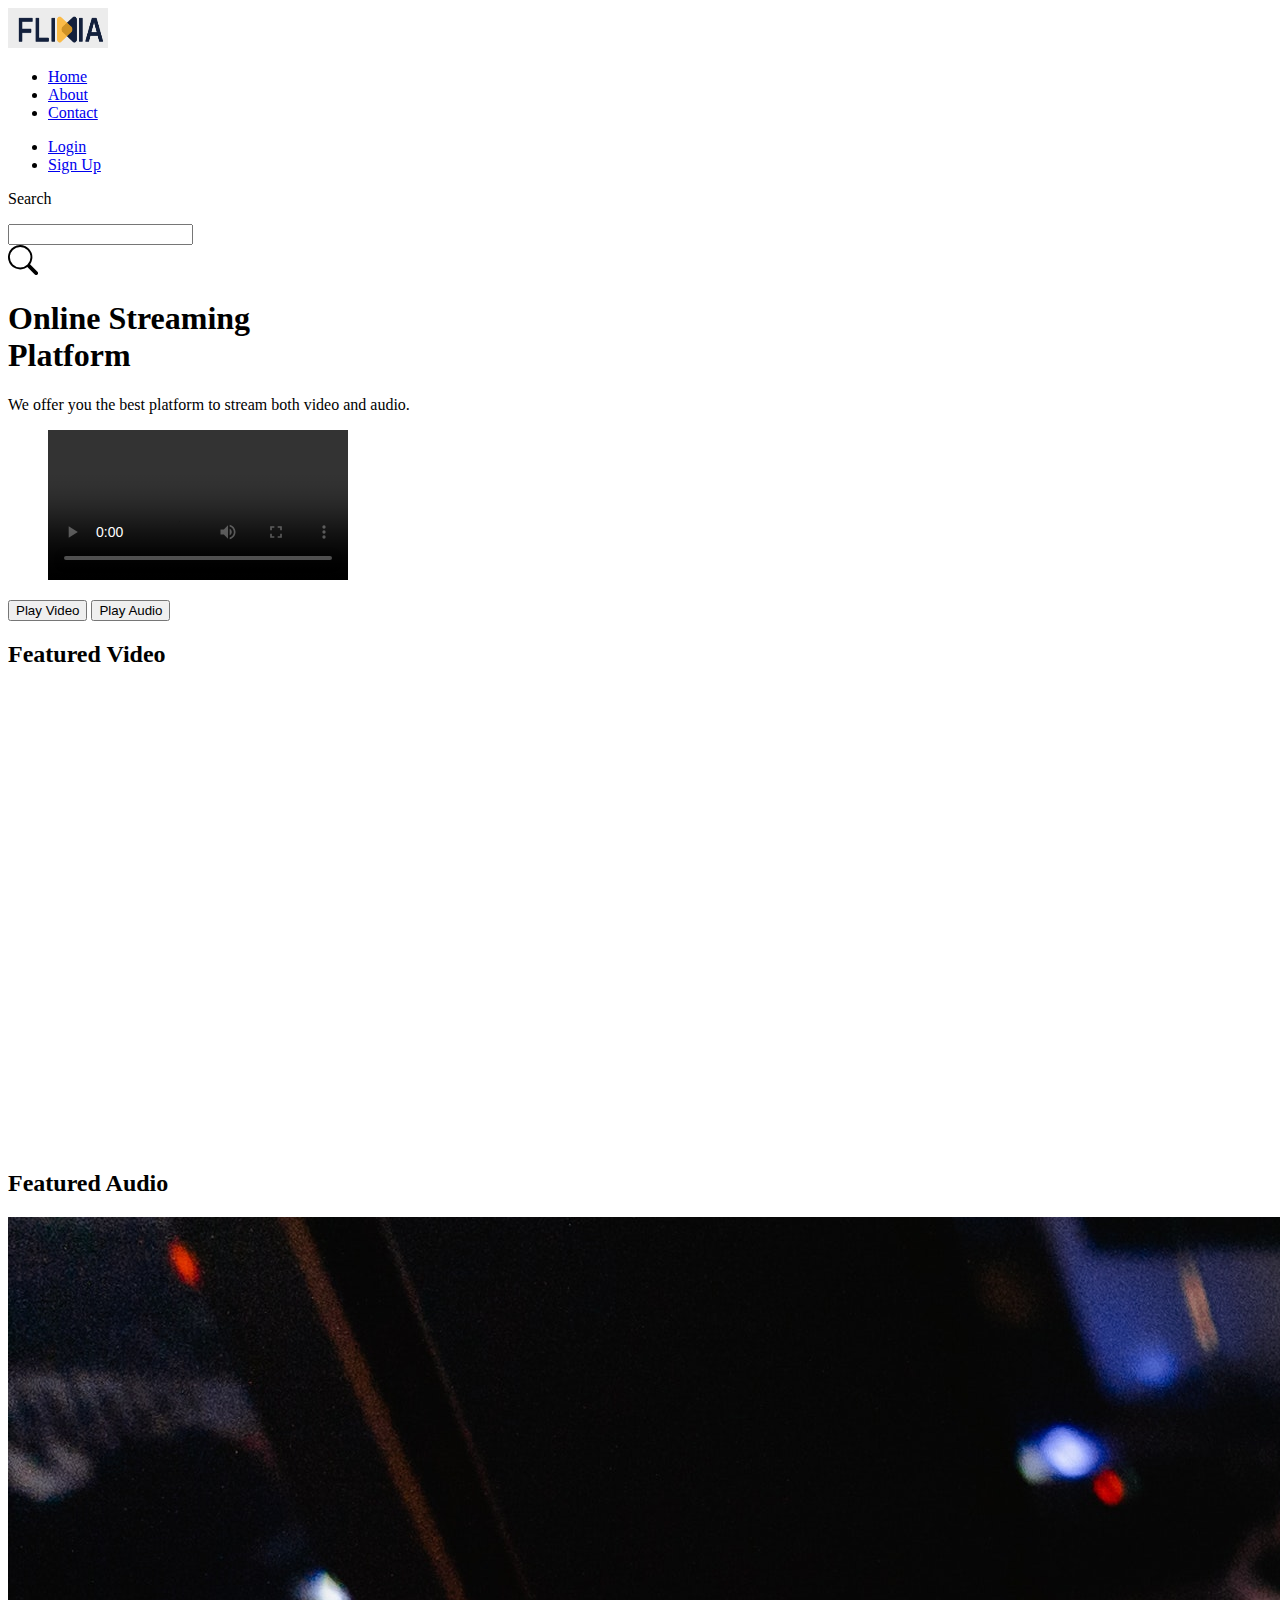
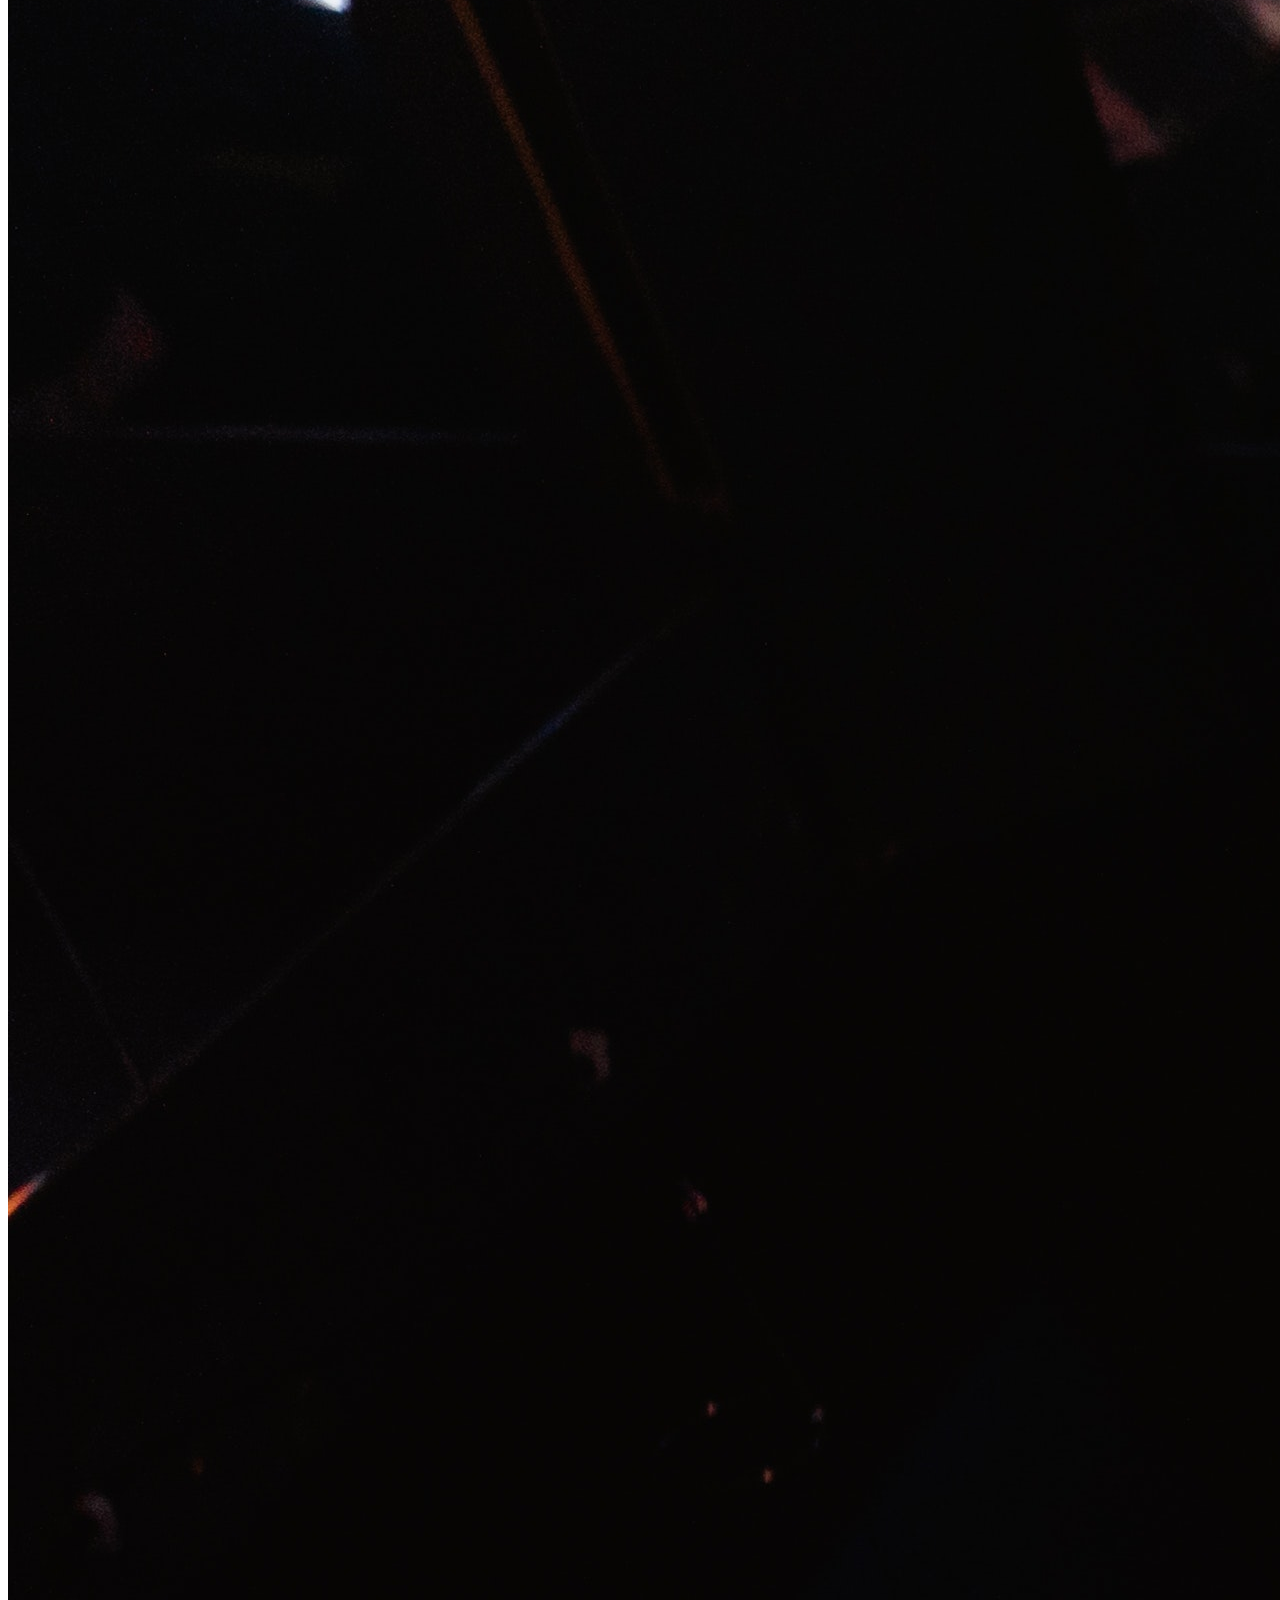
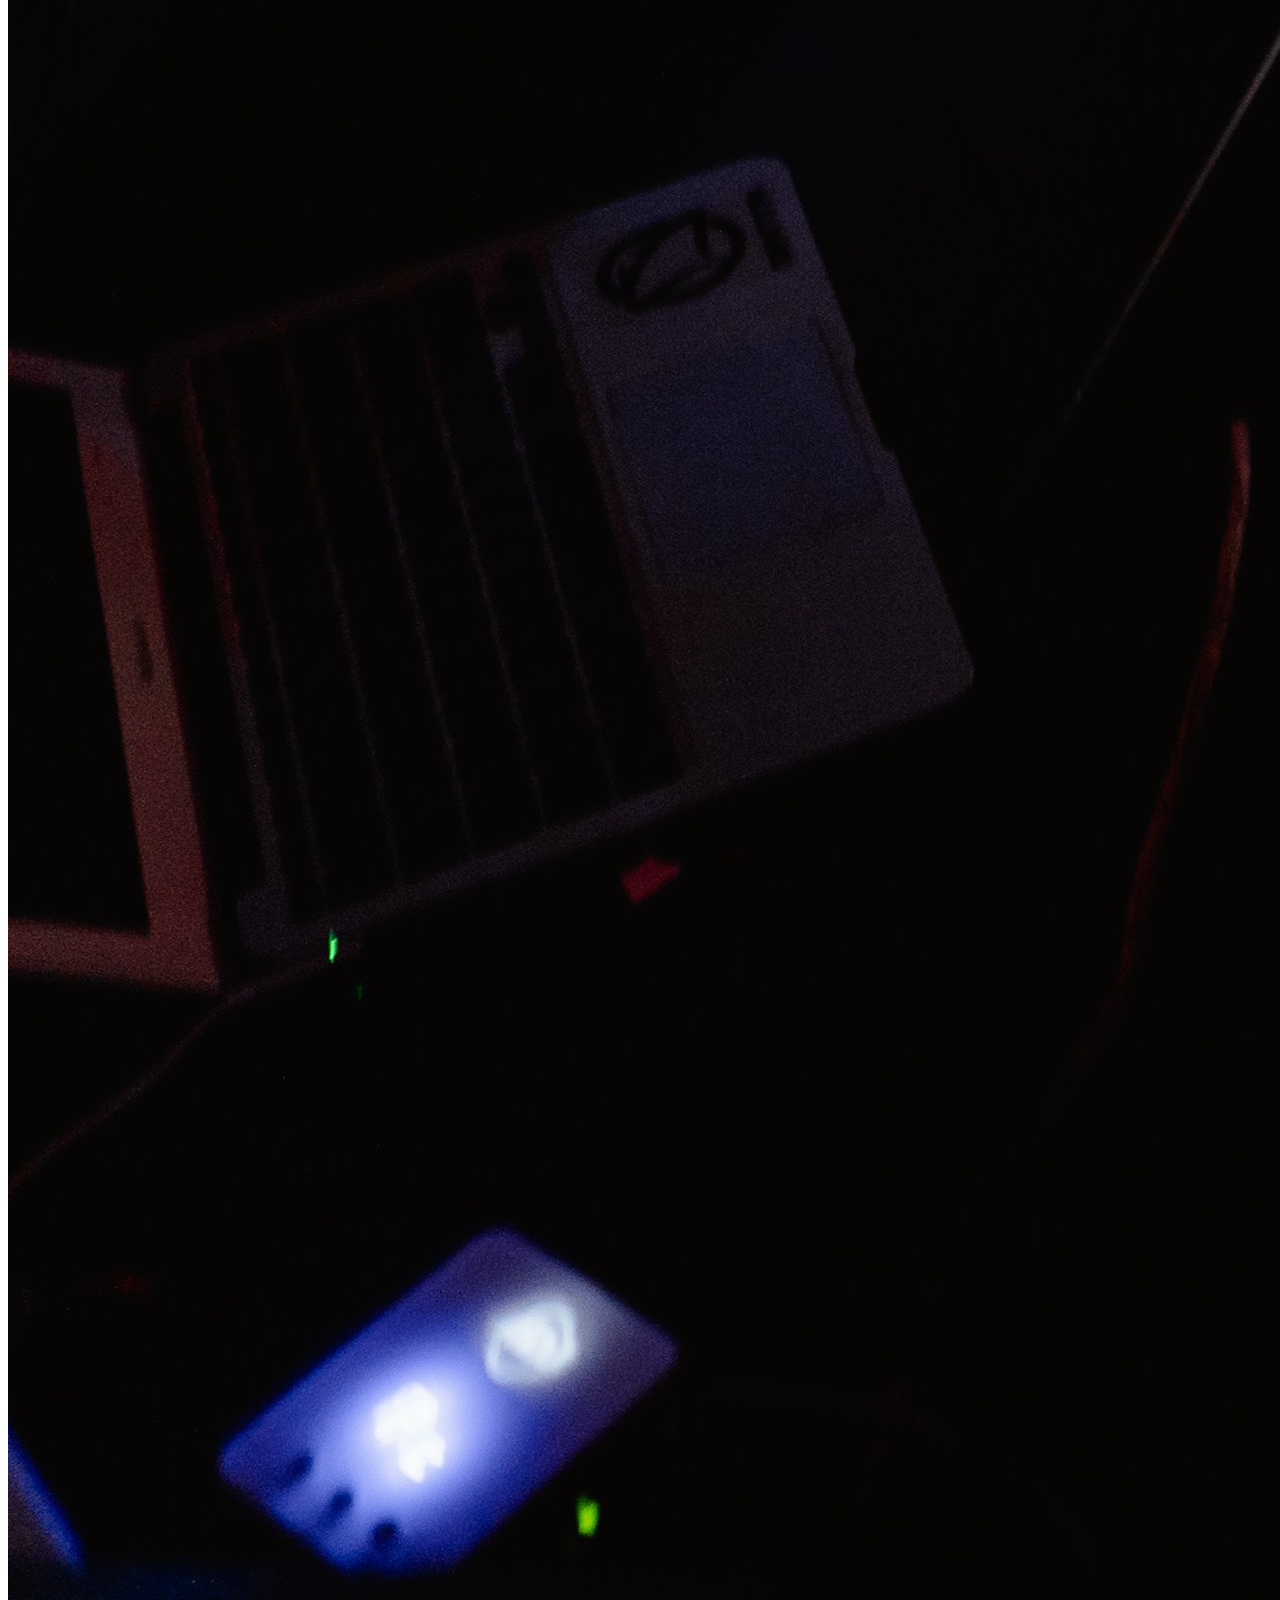
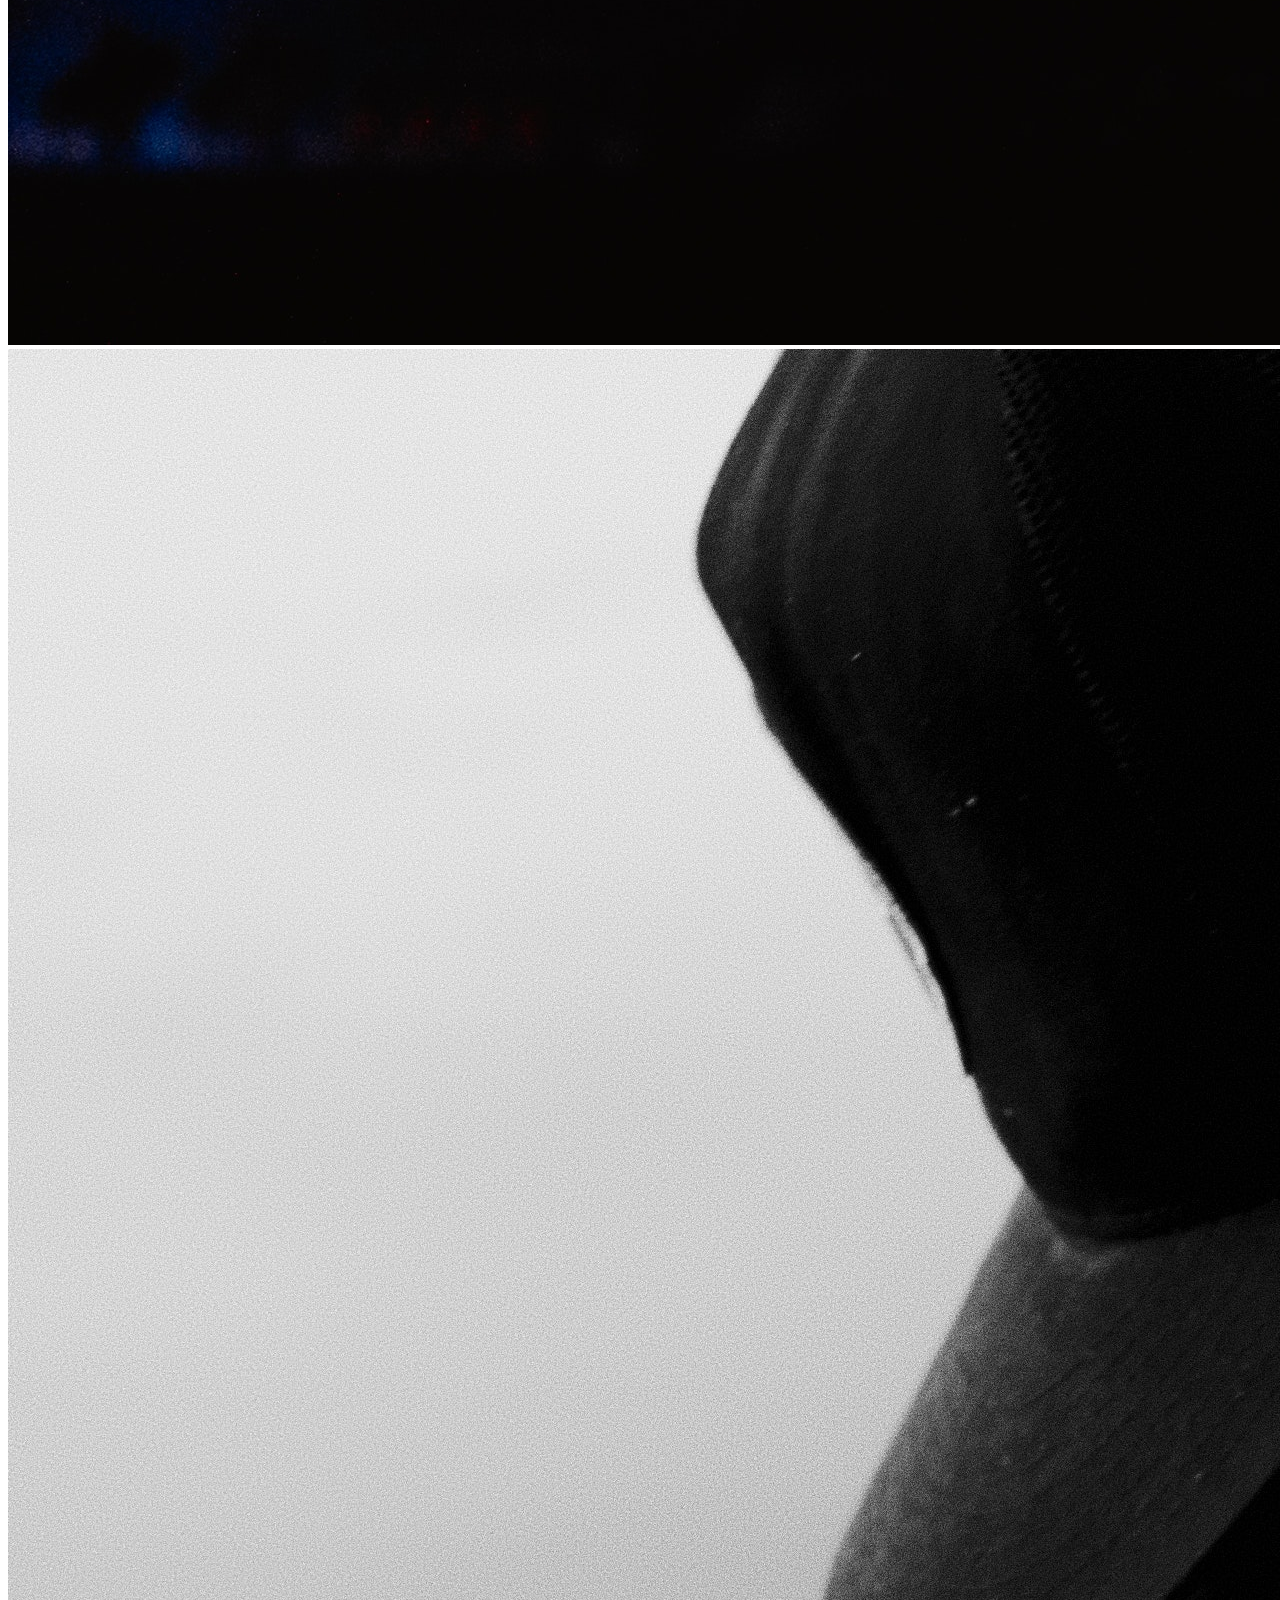
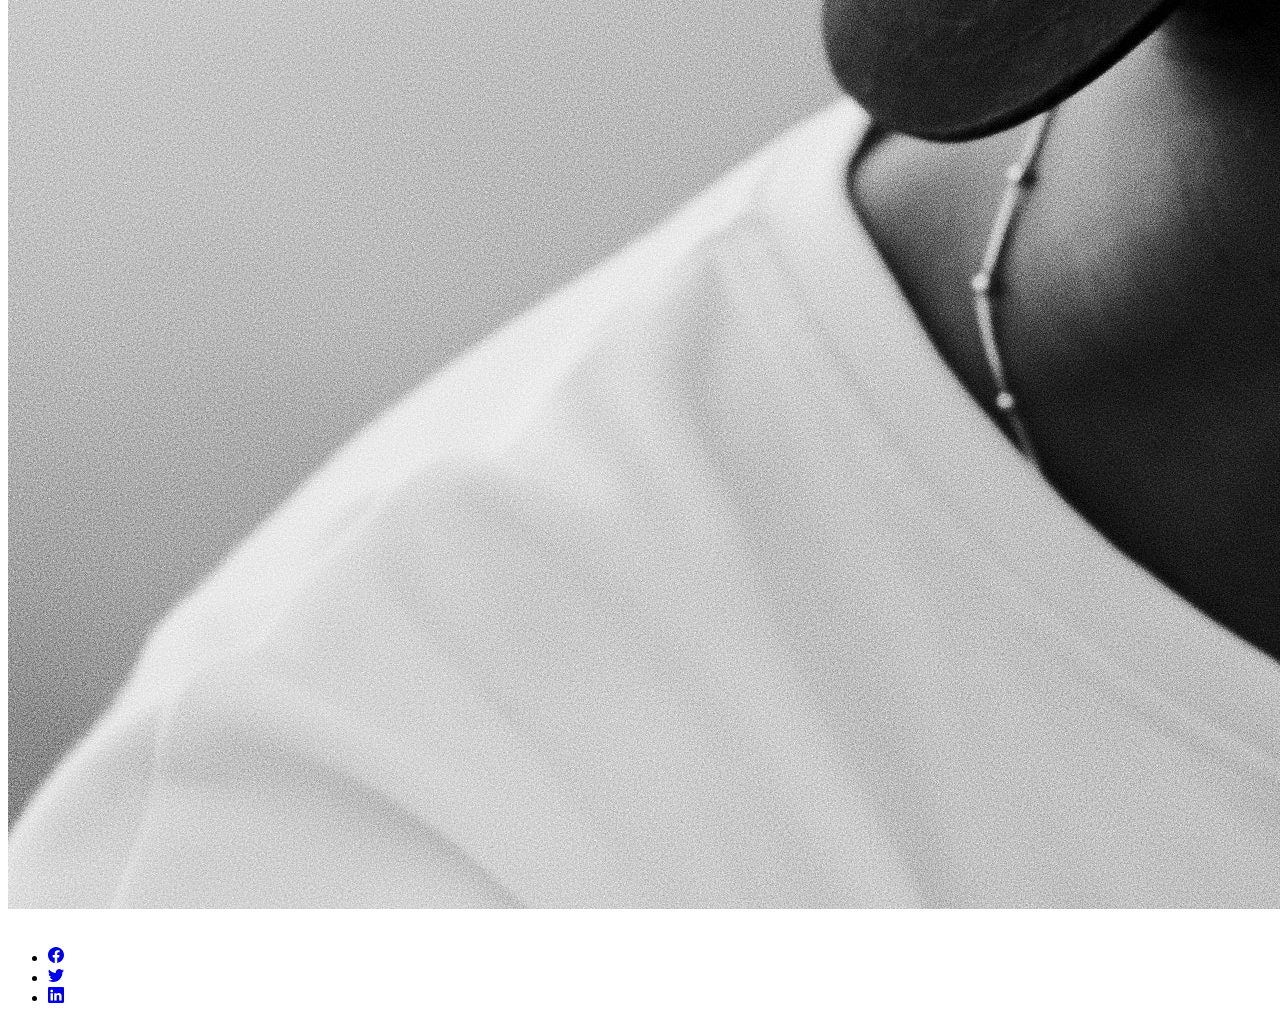
==== index.html @ f0688cc8 "Done with Markup" ====
<!DOCTYPE html>
<html lang="en">
  <head>
    <meta charset="UTF-8" />
    <meta http-equiv="X-UA-Compatible" content="IE=edge" />
    <meta name="viewport" content="width=device-width, initial-scale=1.0" />
    <link href="https://cdn.jsdelivr.net/npm/bootstrap@5.0.2/dist/css/bootstrap.min.css" rel="stylesheet" integrity="sha384-EVSTQN3/azprG1Anm3QDgpJLIm9Nao0Yz1ztcQTwFspd3yD65VohhpuuCOmLASjC" crossorigin="anonymous">
    <link
      rel="shortcut icon"
      href="./images/favicon/favicon.ico"
      type="image/x-icon"
    />
    <link rel="stylesheet" href="./styles/index.css" />
    <link rel="stylesheet" href="./styles/global.css" />
    <title>Landing Page|| Flixia</title>
  </head>
  <body>
    <div class="my-container">
      <header class="p-2 bg-primary">
        <div class="d-flex justify-content-between align-items-center">
          <a class="logo" href="/"
          ><img
            height="40"
            width="100"
            src="./images/FlixiaLogo.png"
            alt="Flixia Logo"
        /></a>
        <nav class="main-nav" aria-label="Main Navigation">
          <ul>
            <li><a href="/">Home</a></li>
            <li><a href="#">About</a></li>
            <li><a href="#">Contact</a></li>
          </ul>
          <ul>
            <li><a href="./pages/login.html">Login</a></li>
            <li><a href="./pages/signup.html">Sign Up</a></li>
          </ul>
          <form class="form">
            <p>Search</p>
            <input type="search" name="search" id="search" />
          </form>
        </nav>
        

        <!-- Search Icon -->
        <b><svg xmlns="http://www.w3.org/2000/svg" width="30" height="30" fill="currentColor" class="bi bi-search text-white" viewBox="0 0 16 16">
          <path d="M11.742 10.344a6.5 6.5 0 1 0-1.397 1.398h-.001c.03.04.062.078.098.115l3.85 3.85a1 1 0 0 0 1.415-1.414l-3.85-3.85a1.007 1.007 0 0 0-.115-.1zM12 6.5a5.5 5.5 0 1 1-11 0 5.5 5.5 0 0 1 11 0z"/>
        </svg></b>
        <!-- Search Icon -->
        </div>
      </header>
      <main>
        <section class="hero">
            <div class="hero-text p-3">
            <h1 class="h1">Online Streaming <br> Platform</h1>
            <p class="lead text-center">
              We offer you the best platform to stream both video and audio.
            </p>
          </div>
          <figure class=""><video controls src="./video/streamingVideo.mp4"></video></figure>
          <div class="cta">
            <button class="btn btn-primary">Play Video</button>
            <button class="btn btn-secondary">Play Audio</button>
          </div>
          </section>
          
        </div>
        <section>
          <h2>Featured Video</h2>
          <div class="grid">
            <div><video src="./video/featured/video1.mp4"></video></div>
            <div><video src="./video/featured/video2.mp4"></video></div>
            <div><video src="./video/featured/video3.mp4"></video></div>
          </div>
        </section>
        <section class="grid">
          <h2>Featured Audio</h2>
          <div><img src="./images/featured/dj.jpg" alt="" /></div>
          <div><img src="./images/featured/grey.jpg" alt="" /></div>
          <div><img src="./images/featured/meditation.jpg" alt="" /></div>
          
        </section>
        <footer>
          <span class="footer-logo"></span>
          <nav class="socials" aria-labelledby="social media navigatiion">
            <ul>
              <li><a href="#"><svg xmlns="http://www.w3.org/2000/svg" width="16" height="16" fill="currentColor" class="bi bi-facebook" viewBox="0 0 16 16">
                <path d="M16 8.049c0-4.446-3.582-8.05-8-8.05C3.58 0-.002 3.603-.002 8.05c0 4.017 2.926 7.347 6.75 7.951v-5.625h-2.03V8.05H6.75V6.275c0-2.017 1.195-3.131 3.022-3.131.876 0 1.791.157 1.791.157v1.98h-1.009c-.993 0-1.303.621-1.303 1.258v1.51h2.218l-.354 2.326H9.25V16c3.824-.604 6.75-3.934 6.75-7.951z"/>
              </svg></a></li>
              <li><a href="#"><svg xmlns="http://www.w3.org/2000/svg" width="16" height="16" fill="currentColor" class="bi bi-twitter" viewBox="0 0 16 16">
                <path d="M5.026 15c6.038 0 9.341-5.003 9.341-9.334 0-.14 0-.282-.006-.422A6.685 6.685 0 0 0 16 3.542a6.658 6.658 0 0 1-1.889.518 3.301 3.301 0 0 0 1.447-1.817 6.533 6.533 0 0 1-2.087.793A3.286 3.286 0 0 0 7.875 6.03a9.325 9.325 0 0 1-6.767-3.429 3.289 3.289 0 0 0 1.018 4.382A3.323 3.323 0 0 1 .64 6.575v.045a3.288 3.288 0 0 0 2.632 3.218 3.203 3.203 0 0 1-.865.115 3.23 3.23 0 0 1-.614-.057 3.283 3.283 0 0 0 3.067 2.277A6.588 6.588 0 0 1 .78 13.58a6.32 6.32 0 0 1-.78-.045A9.344 9.344 0 0 0 5.026 15z"/>
              </svg></a></li>
              <li><a href="#"><svg xmlns="http://www.w3.org/2000/svg" width="16" height="16" fill="currentColor" class="bi bi-linkedin" viewBox="0 0 16 16">
                <path d="M0 1.146C0 .513.526 0 1.175 0h13.65C15.474 0 16 .513 16 1.146v13.708c0 .633-.526 1.146-1.175 1.146H1.175C.526 16 0 15.487 0 14.854V1.146zm4.943 12.248V6.169H2.542v7.225h2.401zm-1.2-8.212c.837 0 1.358-.554 1.358-1.248-.015-.709-.52-1.248-1.342-1.248-.822 0-1.359.54-1.359 1.248 0 .694.521 1.248 1.327 1.248h.016zm4.908 8.212V9.359c0-.216.016-.432.08-.586.173-.431.568-.878 1.232-.878.869 0 1.216.662 1.216 1.634v3.865h2.401V9.25c0-2.22-1.184-3.252-2.764-3.252-1.274 0-1.845.7-2.165 1.193v.025h-.016a5.54 5.54 0 0 1 .016-.025V6.169h-2.4c.03.678 0 7.225 0 7.225h2.4z"/>
              </svg></a></li>
            </ul>
          </nav>
        </footer>
      </main>
    </div>
  </body>
</html>
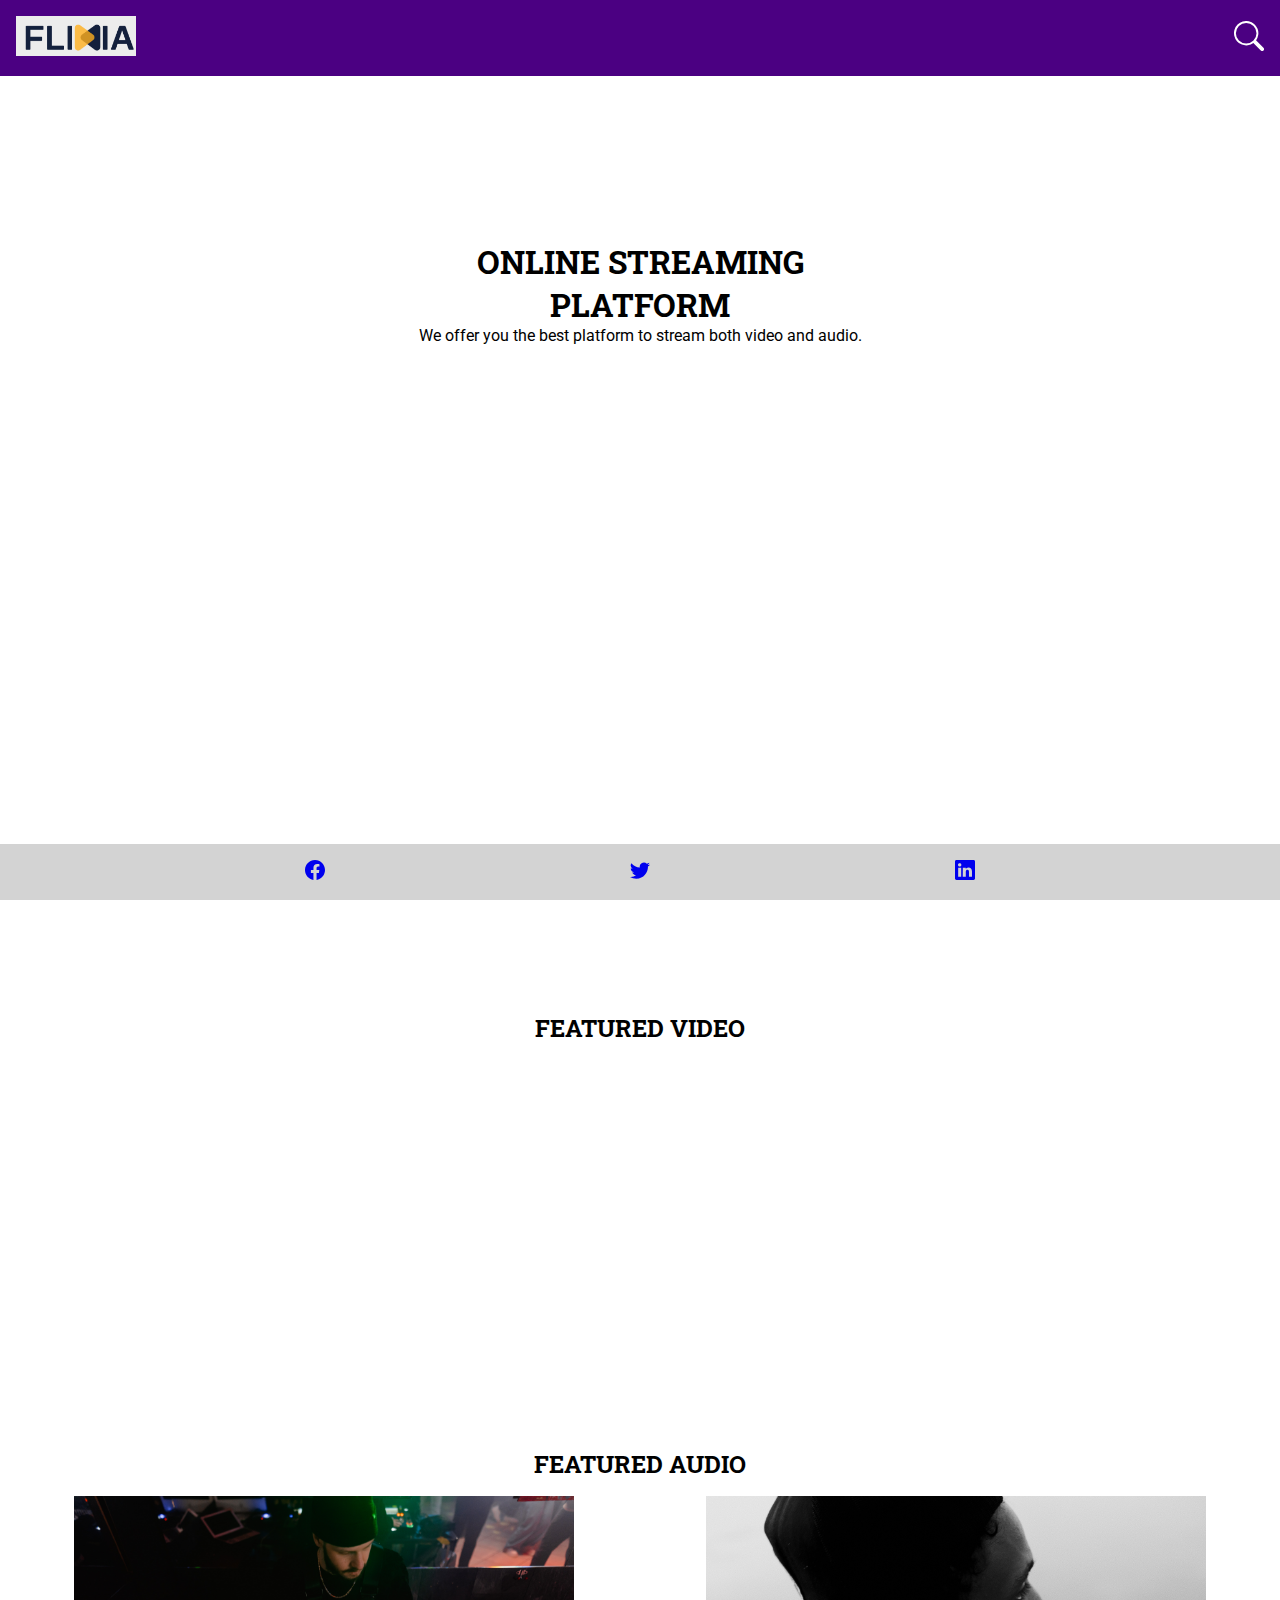
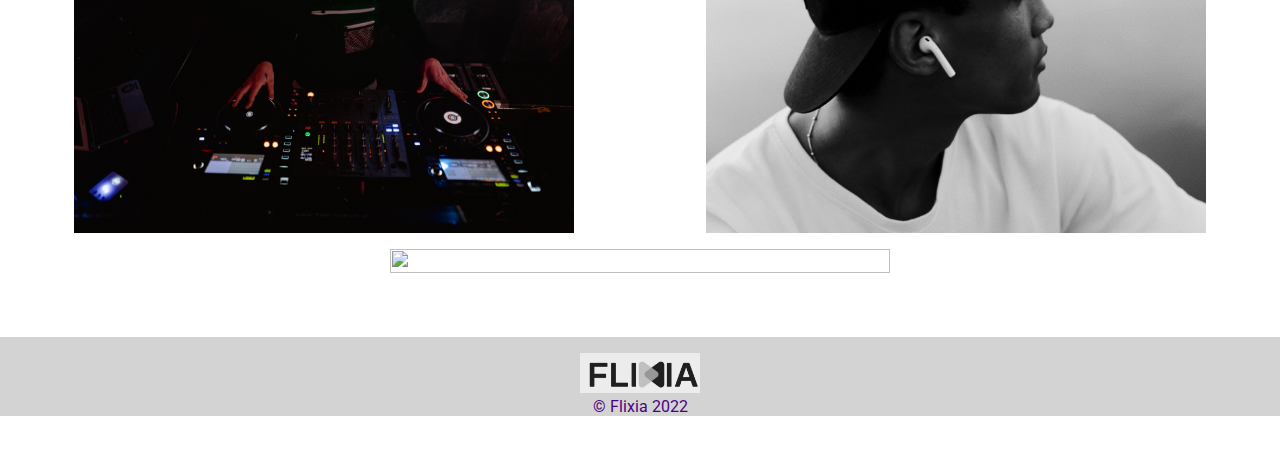
==== commit 0dfa8837: "Done with styling index" ====
--- a/index.html
+++ b/index.html
@@ -4,7 +4,7 @@
     <meta charset="UTF-8" />
     <meta http-equiv="X-UA-Compatible" content="IE=edge" />
     <meta name="viewport" content="width=device-width, initial-scale=1.0" />
-    <link href="https://cdn.jsdelivr.net/npm/bootstrap@5.0.2/dist/css/bootstrap.min.css" rel="stylesheet" integrity="sha384-EVSTQN3/azprG1Anm3QDgpJLIm9Nao0Yz1ztcQTwFspd3yD65VohhpuuCOmLASjC" crossorigin="anonymous">
+    <!-- <link href="https://cdn.jsdelivr.net/npm/bootstrap@5.0.2/dist/css/bootstrap.min.css" rel="stylesheet" integrity="sha384-EVSTQN3/azprG1Anm3QDgpJLIm9Nao0Yz1ztcQTwFspd3yD65VohhpuuCOmLASjC" crossorigin="anonymous"> -->
     <link
       rel="shortcut icon"
       href="./images/favicon/favicon.ico"
@@ -16,10 +16,11 @@
   </head>
   <body>
     <div class="my-container">
-      <header class="p-2 bg-primary">
-        <div class="d-flex justify-content-between align-items-center">
-          <a class="logo" href="/"
+      <header class="navbar">
+        <div class="">
+          <a  href="/"
           ><img
+            class="logo"
             height="40"
             width="100"
             src="./images/FlixiaLogo.png"
@@ -43,7 +44,7 @@
         
 
         <!-- Search Icon -->
-        <b><svg xmlns="http://www.w3.org/2000/svg" width="30" height="30" fill="currentColor" class="bi bi-search text-white" viewBox="0 0 16 16">
+        <b><svg xmlns="http://www.w3.org/2000/svg" width="30" height="30" fill="currentColor" class="search" viewBox="0 0 16 16">
           <path d="M11.742 10.344a6.5 6.5 0 1 0-1.397 1.398h-.001c.03.04.062.078.098.115l3.85 3.85a1 1 0 0 0 1.415-1.414l-3.85-3.85a1.007 1.007 0 0 0-.115-.1zM12 6.5a5.5 5.5 0 1 1-11 0 5.5 5.5 0 0 1 11 0z"/>
         </svg></b>
         <!-- Search Icon -->
@@ -51,51 +52,62 @@
       </header>
       <main>
         <section class="hero">
-            <div class="hero-text p-3">
-            <h1 class="h1">Online Streaming <br> Platform</h1>
-            <p class="lead text-center">
+            <div class="hero-text">
+            <header><h1 class="h1">Online Streaming <br> Platform</h1></header>
+            <p class="">
               We offer you the best platform to stream both video and audio.
             </p>
           </div>
-          <figure class=""><video controls src="./video/streamingVideo.mp4"></video></figure>
+          <figure class=""><video autoplay loop src="./video/streamingVideo.mp4"></video></figure>
           <div class="cta">
-            <button class="btn btn-primary">Play Video</button>
-            <button class="btn btn-secondary">Play Audio</button>
+            <button class="">Play Video</button>
+            <button class="">Play Audio</button>
           </div>
           </section>
           
         </div>
-        <section>
-          <h2>Featured Video</h2>
+        <section class="video">
+          <header><h2>Featured Video</h2></header>
           <div class="grid">
-            <div><video src="./video/featured/video1.mp4"></video></div>
-            <div><video src="./video/featured/video2.mp4"></video></div>
-            <div><video src="./video/featured/video3.mp4"></video></div>
+            <div class="a"><video autoplay loop src="./video/featured/video1.mp4"></video></div>
+            <div class="b"><video autoplay loop src="./video/featured/video2.mp4"></video></div>
+            <div class="c"><video autoplay loop src="./video/featured/video3.mp4"></video></div>
           </div>
         </section>
-        <section class="grid">
-          <h2>Featured Audio</h2>
-          <div><img src="./images/featured/dj.jpg" alt="" /></div>
+        <section class="audio">
+          <header><h2>Featured Audio</h2></header>
+          <div class="grid">
+            <div><img src="./images/featured/dj.jpg" alt="" /></div>
           <div><img src="./images/featured/grey.jpg" alt="" /></div>
           <div><img src="./images/featured/meditation.jpg" alt="" /></div>
+          </div>
+          
           
         </section>
         <footer>
-          <span class="footer-logo"></span>
-          <nav class="socials" aria-labelledby="social media navigatiion">
-            <ul>
-              <li><a href="#"><svg xmlns="http://www.w3.org/2000/svg" width="16" height="16" fill="currentColor" class="bi bi-facebook" viewBox="0 0 16 16">
+          <a  href="/"
+            ><img
+              class="logo"
+              height="40"
+              width="100"
+              src="./images/FlixiaLogo.png"
+              alt="Flixia Logo"
+          /></a>
+          <p class="copy">&copy; Flixia 2022</p>
+        </footer>
+        <nav class="nav-socials"  aria-labelledby="social media navigatiion">
+            <ul class="socials">
+              <li><a href="#"><svg xmlns="http://www.w3.org/2000/svg" width="20" height="20" fill="currentColor" class="bi bi-facebook icon" viewBox="0 0 16 16">
                 <path d="M16 8.049c0-4.446-3.582-8.05-8-8.05C3.58 0-.002 3.603-.002 8.05c0 4.017 2.926 7.347 6.75 7.951v-5.625h-2.03V8.05H6.75V6.275c0-2.017 1.195-3.131 3.022-3.131.876 0 1.791.157 1.791.157v1.98h-1.009c-.993 0-1.303.621-1.303 1.258v1.51h2.218l-.354 2.326H9.25V16c3.824-.604 6.75-3.934 6.75-7.951z"/>
               </svg></a></li>
-              <li><a href="#"><svg xmlns="http://www.w3.org/2000/svg" width="16" height="16" fill="currentColor" class="bi bi-twitter" viewBox="0 0 16 16">
+              <li><a href="#"><svg xmlns="http://www.w3.org/2000/svg" width="20" height="20" fill="currentColor" class="bi bi-twitter" viewBox="0 0 16 16">
                 <path d="M5.026 15c6.038 0 9.341-5.003 9.341-9.334 0-.14 0-.282-.006-.422A6.685 6.685 0 0 0 16 3.542a6.658 6.658 0 0 1-1.889.518 3.301 3.301 0 0 0 1.447-1.817 6.533 6.533 0 0 1-2.087.793A3.286 3.286 0 0 0 7.875 6.03a9.325 9.325 0 0 1-6.767-3.429 3.289 3.289 0 0 0 1.018 4.382A3.323 3.323 0 0 1 .64 6.575v.045a3.288 3.288 0 0 0 2.632 3.218 3.203 3.203 0 0 1-.865.115 3.23 3.23 0 0 1-.614-.057 3.283 3.283 0 0 0 3.067 2.277A6.588 6.588 0 0 1 .78 13.58a6.32 6.32 0 0 1-.78-.045A9.344 9.344 0 0 0 5.026 15z"/>
               </svg></a></li>
-              <li><a href="#"><svg xmlns="http://www.w3.org/2000/svg" width="16" height="16" fill="currentColor" class="bi bi-linkedin" viewBox="0 0 16 16">
+              <li><a href="#"><svg xmlns="http://www.w3.org/2000/svg" width="20" height="20" fill="currentColor" class="bi bi-linkedin" viewBox="0 0 16 16">
                 <path d="M0 1.146C0 .513.526 0 1.175 0h13.65C15.474 0 16 .513 16 1.146v13.708c0 .633-.526 1.146-1.175 1.146H1.175C.526 16 0 15.487 0 14.854V1.146zm4.943 12.248V6.169H2.542v7.225h2.401zm-1.2-8.212c.837 0 1.358-.554 1.358-1.248-.015-.709-.52-1.248-1.342-1.248-.822 0-1.359.54-1.359 1.248 0 .694.521 1.248 1.327 1.248h.016zm4.908 8.212V9.359c0-.216.016-.432.08-.586.173-.431.568-.878 1.232-.878.869 0 1.216.662 1.216 1.634v3.865h2.401V9.25c0-2.22-1.184-3.252-2.764-3.252-1.274 0-1.845.7-2.165 1.193v.025h-.016a5.54 5.54 0 0 1 .016-.025V6.169h-2.4c.03.678 0 7.225 0 7.225h2.4z"/>
               </svg></a></li>
             </ul>
           </nav>
-        </footer>
       </main>
     </div>
   </body>
--- a/styles/index.css
+++ b/styles/index.css
@@ -0,0 +1,78 @@
+
+
+.hero {
+  height: calc(100vh - 60px);
+  max-height: calc(100vh - 60px);
+}
+
+.hero-text {
+  height: 40%;
+  max-height: 40%;
+  overflow-y: hidden;
+  padding: 1rem;
+  text-align: center;
+  display: flex;
+  flex-direction: column;
+  justify-content: center;
+}
+
+
+.main-nav {
+  display: none;
+}
+
+figure {
+  height: 40%;
+  max-height: 40%;
+}
+
+video {
+  height: 100%;
+  width: 100%;
+  object-fit: cover;
+  object-position: center;
+}
+
+img {
+  height: 100%;
+  width: 100%;
+  object-fit: cover;
+}
+
+.cta {
+    height: 20%;
+    max-height: 20%;
+    display: flex;
+    justify-content: center;
+    align-items: center;
+    gap: 1rem;
+}
+
+.cta > * {
+  padding: .5rem 1rem;
+  color: var(--white);
+}
+
+.cta > :first-child {
+  background-color: var(--primary);
+}
+
+.cta > :last-child {
+  background-color: var(--secondary);
+}
+
+
+/* Featured Videos */
+
+.grid {
+  display: flex;
+  flex-direction: row;
+  gap: var(--spacing);
+  padding: var(--spacing);
+  flex-wrap: wrap;
+}
+
+.grid > div {
+  flex-basis: 40%;
+  margin: 0 auto;
+}--- a/styles/global.css
+++ b/styles/global.css
@@ -0,0 +1,102 @@
+@import url('https://fonts.googleapis.com/css2?family=Roboto+Slab:wght@700&family=Roboto:wght@300&display=swap');
+:root {
+  --font-para: "Roboto", sans-serif;
+  --font-header: "Roboto Slab", serif;
+  --primary: indigo;
+  --secondary: orange;
+  --spacing: 1rem;
+  --d-spacing: 3rem;
+  --white: white;
+}
+
+body {
+  font-family: var(--font-para);
+}
+
+* {
+  box-sizing: border-box;
+  margin: 0;
+  padding: 0;
+}
+
+.logo,
+.footer-logo {
+  height: 40px;
+  width: 120px;
+}
+
+.navbar {
+  padding: var(--spacing);
+  background-color: var(--primary);
+  position: -webkit-sticky; /* Safari */
+  position: sticky;
+  top: 0;
+  width: 100%;
+  z-index: 1;
+}
+
+.navbar > div {
+  display: flex;
+  align-items: center;
+  justify-content: space-between;
+}
+
+header {
+  font-family: var(--font-header);
+  text-transform: uppercase;
+  text-align: center;
+}
+
+.search {
+  color: var(--white);
+}
+
+p {
+  font-family: var(--font-para);
+}
+
+button {
+  all: unset;
+}
+
+section {
+    margin: var(--d-spacing) 0;
+}
+
+.nav-socials {
+  position: fixed;
+  bottom: 0;
+  left: 0;
+  width: 100%;
+}
+
+.socials {
+  display: flex;
+  justify-content: space-evenly;
+  list-style: none;
+  background-color: lightgrey;
+  padding: var(--spacing) 0;
+}
+
+footer {
+    padding: 0 var(--spacing);
+    margin-bottom: 60px;
+}
+
+footer  .logo {
+    -webkit-filter: grayscale(100%); /* Safari 6.0 - 9.0 */
+    filter: grayscale(100%);
+}
+
+footer {
+    padding-top: var(--spacing);
+    display: flex;
+    justify-content: center;
+    align-items: center;
+    flex-direction: column;
+    background-color: lightgrey;
+}
+
+.copy {
+    color: var(--primary);
+}
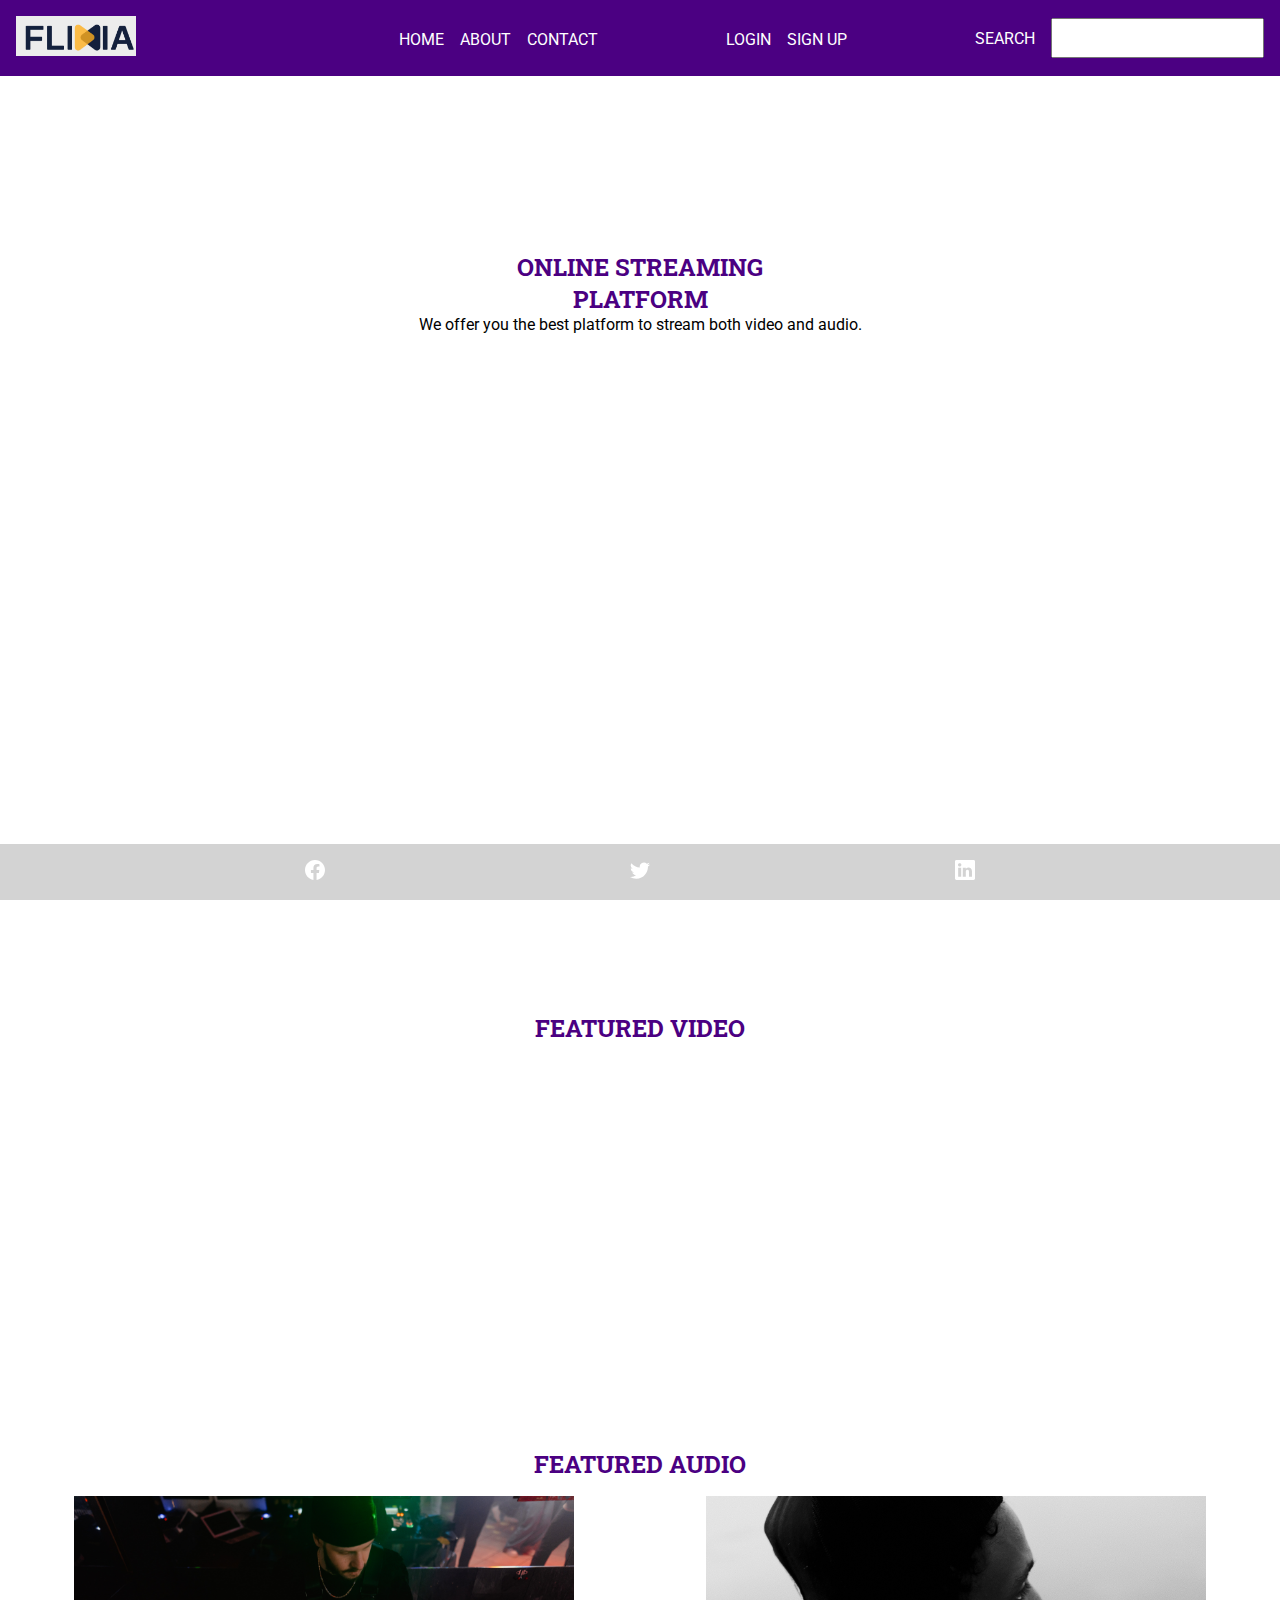
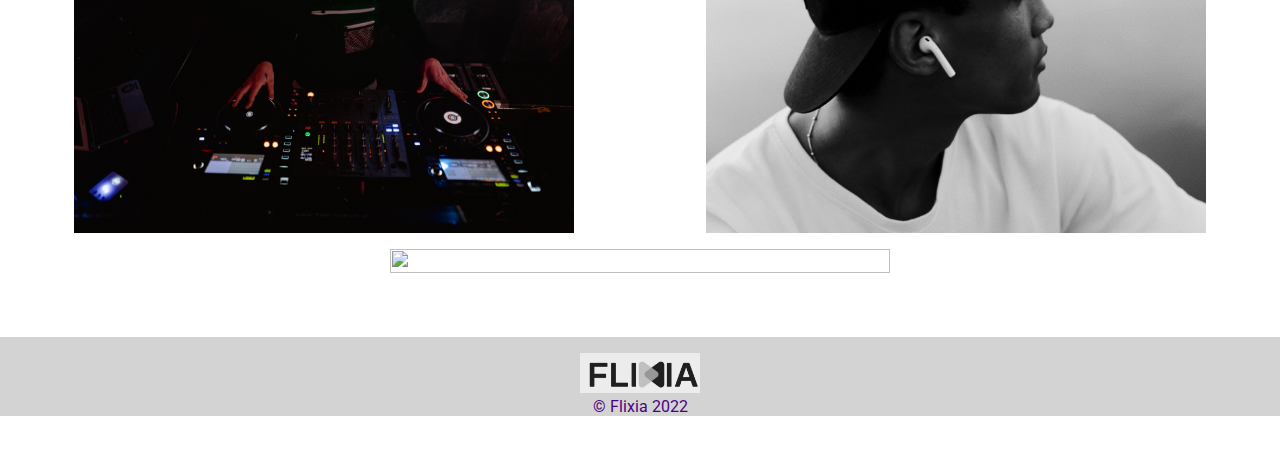
==== commit 85bd5660: "Done with mobile responsiveness" ====
--- a/index.html
+++ b/index.html
@@ -4,7 +4,6 @@
     <meta charset="UTF-8" />
     <meta http-equiv="X-UA-Compatible" content="IE=edge" />
     <meta name="viewport" content="width=device-width, initial-scale=1.0" />
-    <!-- <link href="https://cdn.jsdelivr.net/npm/bootstrap@5.0.2/dist/css/bootstrap.min.css" rel="stylesheet" integrity="sha384-EVSTQN3/azprG1Anm3QDgpJLIm9Nao0Yz1ztcQTwFspd3yD65VohhpuuCOmLASjC" crossorigin="anonymous"> -->
     <link
       rel="shortcut icon"
       href="./images/favicon/favicon.ico"
@@ -28,7 +27,7 @@
         /></a>
         <nav class="main-nav" aria-label="Main Navigation">
           <ul>
-            <li><a href="/">Home</a></li>
+            <li><a href="/index.html">Home</a></li>
             <li><a href="#">About</a></li>
             <li><a href="#">Contact</a></li>
           </ul>
@@ -36,7 +35,7 @@
             <li><a href="./pages/login.html">Login</a></li>
             <li><a href="./pages/signup.html">Sign Up</a></li>
           </ul>
-          <form class="form">
+          <form class="search">
             <p>Search</p>
             <input type="search" name="search" id="search" />
           </form>
@@ -44,9 +43,9 @@
         
 
         <!-- Search Icon -->
-        <b><svg xmlns="http://www.w3.org/2000/svg" width="30" height="30" fill="currentColor" class="search" viewBox="0 0 16 16">
+        <svg xmlns="http://www.w3.org/2000/svg" width="30" height="30" fill="currentColor" class="search-icon" viewBox="0 0 16 16">
           <path d="M11.742 10.344a6.5 6.5 0 1 0-1.397 1.398h-.001c.03.04.062.078.098.115l3.85 3.85a1 1 0 0 0 1.415-1.414l-3.85-3.85a1.007 1.007 0 0 0-.115-.1zM12 6.5a5.5 5.5 0 1 1-11 0 5.5 5.5 0 0 1 11 0z"/>
-        </svg></b>
+        </svg>
         <!-- Search Icon -->
         </div>
       </header>
--- a/styles/index.css
+++ b/styles/index.css
@@ -14,11 +14,6 @@
   display: flex;
   flex-direction: column;
   justify-content: center;
-}
-
-
-.main-nav {
-  display: none;
 }
 
 figure {
@@ -48,11 +43,6 @@
     gap: 1rem;
 }
 
-.cta > * {
-  padding: .5rem 1rem;
-  color: var(--white);
-}
-
 .cta > :first-child {
   background-color: var(--primary);
 }
--- a/styles/global.css
+++ b/styles/global.css
@@ -1,4 +1,4 @@
-@import url('https://fonts.googleapis.com/css2?family=Roboto+Slab:wght@700&family=Roboto:wght@300&display=swap');
+@import url("https://fonts.googleapis.com/css2?family=Roboto+Slab:wght@700&family=Roboto:wght@300&display=swap");
 :root {
   --font-para: "Roboto", sans-serif;
   --font-header: "Roboto Slab", serif;
@@ -35,6 +35,12 @@
   z-index: 1;
 }
 
+a {
+  text-decoration: none;
+  color: var(--white);
+  font-family: var(--font-para);
+}
+
 .navbar > div {
   display: flex;
   align-items: center;
@@ -45,9 +51,14 @@
   font-family: var(--font-header);
   text-transform: uppercase;
   text-align: center;
+  color: var(--primary);
 }
 
-.search {
+h1 {
+    font-size: 1.5rem;
+}
+
+.search-icon {
   color: var(--white);
 }
 
@@ -57,10 +68,16 @@
 
 button {
   all: unset;
+  padding: 0.5rem 1rem;
+  color: var(--white);
+  display: flex;
+  justify-content: center;
+  align-items: center;
+  border-radius: 5px;
 }
 
 section {
-    margin: var(--d-spacing) 0;
+  margin: var(--d-spacing) 0;
 }
 
 .nav-socials {
@@ -78,25 +95,90 @@
   padding: var(--spacing) 0;
 }
 
-footer {
-    padding: 0 var(--spacing);
-    margin-bottom: 60px;
+.form {
+  margin: 0 auto;
+  padding: var(--spacing);
+  max-width: 100%;
 }
 
-footer  .logo {
-    -webkit-filter: grayscale(100%); /* Safari 6.0 - 9.0 */
-    filter: grayscale(100%);
+.form  a {
+  color: black;
+}
+
+.form > .link {
+    display: flex;
+    flex-direction: row;
+    justify-content: space-between;
+}
+
+.form > .link:hover {
+    text-decoration: underline;
+}
+
+.form > div {
+  margin: auto;
+  margin-top: var(--spacing);
+  display: flex;
+  flex-direction: column;
+  gap: 0.5rem;
+}
+
+.form-btn {
+  background-color: var(--primary);
+  max-width: 100%;
+}
+
+input {
+  height: 40px;
+  padding: 0 var(--spacing);
 }
 
 footer {
-    padding-top: var(--spacing);
-    display: flex;
-    justify-content: center;
-    align-items: center;
-    flex-direction: column;
-    background-color: lightgrey;
+  padding: 0 var(--spacing);
+  margin-bottom: 60px;
+}
+
+footer .logo {
+  -webkit-filter: grayscale(100%); /* Safari 6.0 - 9.0 */
+  filter: grayscale(100%);
+}
+
+footer {
+  padding-top: var(--spacing);
+  display: flex;
+  justify-content: center;
+  align-items: center;
+  flex-direction: column;
+  background-color: lightgrey;
 }
 
 .copy {
-    color: var(--primary);
+  color: var(--primary);
 }
+
+.main-nav {
+  display: none;
+}
+
+@media screen and (min-width: 900px) {
+  .main-nav,
+  .main-nav > ul,
+  .search {
+    display: flex;
+    list-style: none;
+    gap: var(--spacing);
+    align-items: center;
+  }
+
+  .search > p {
+    color: var(--white);
+  }
+
+  .search-icon {
+    display: none;
+  }
+
+  .main-nav {
+    gap: 8rem;
+  }
+}
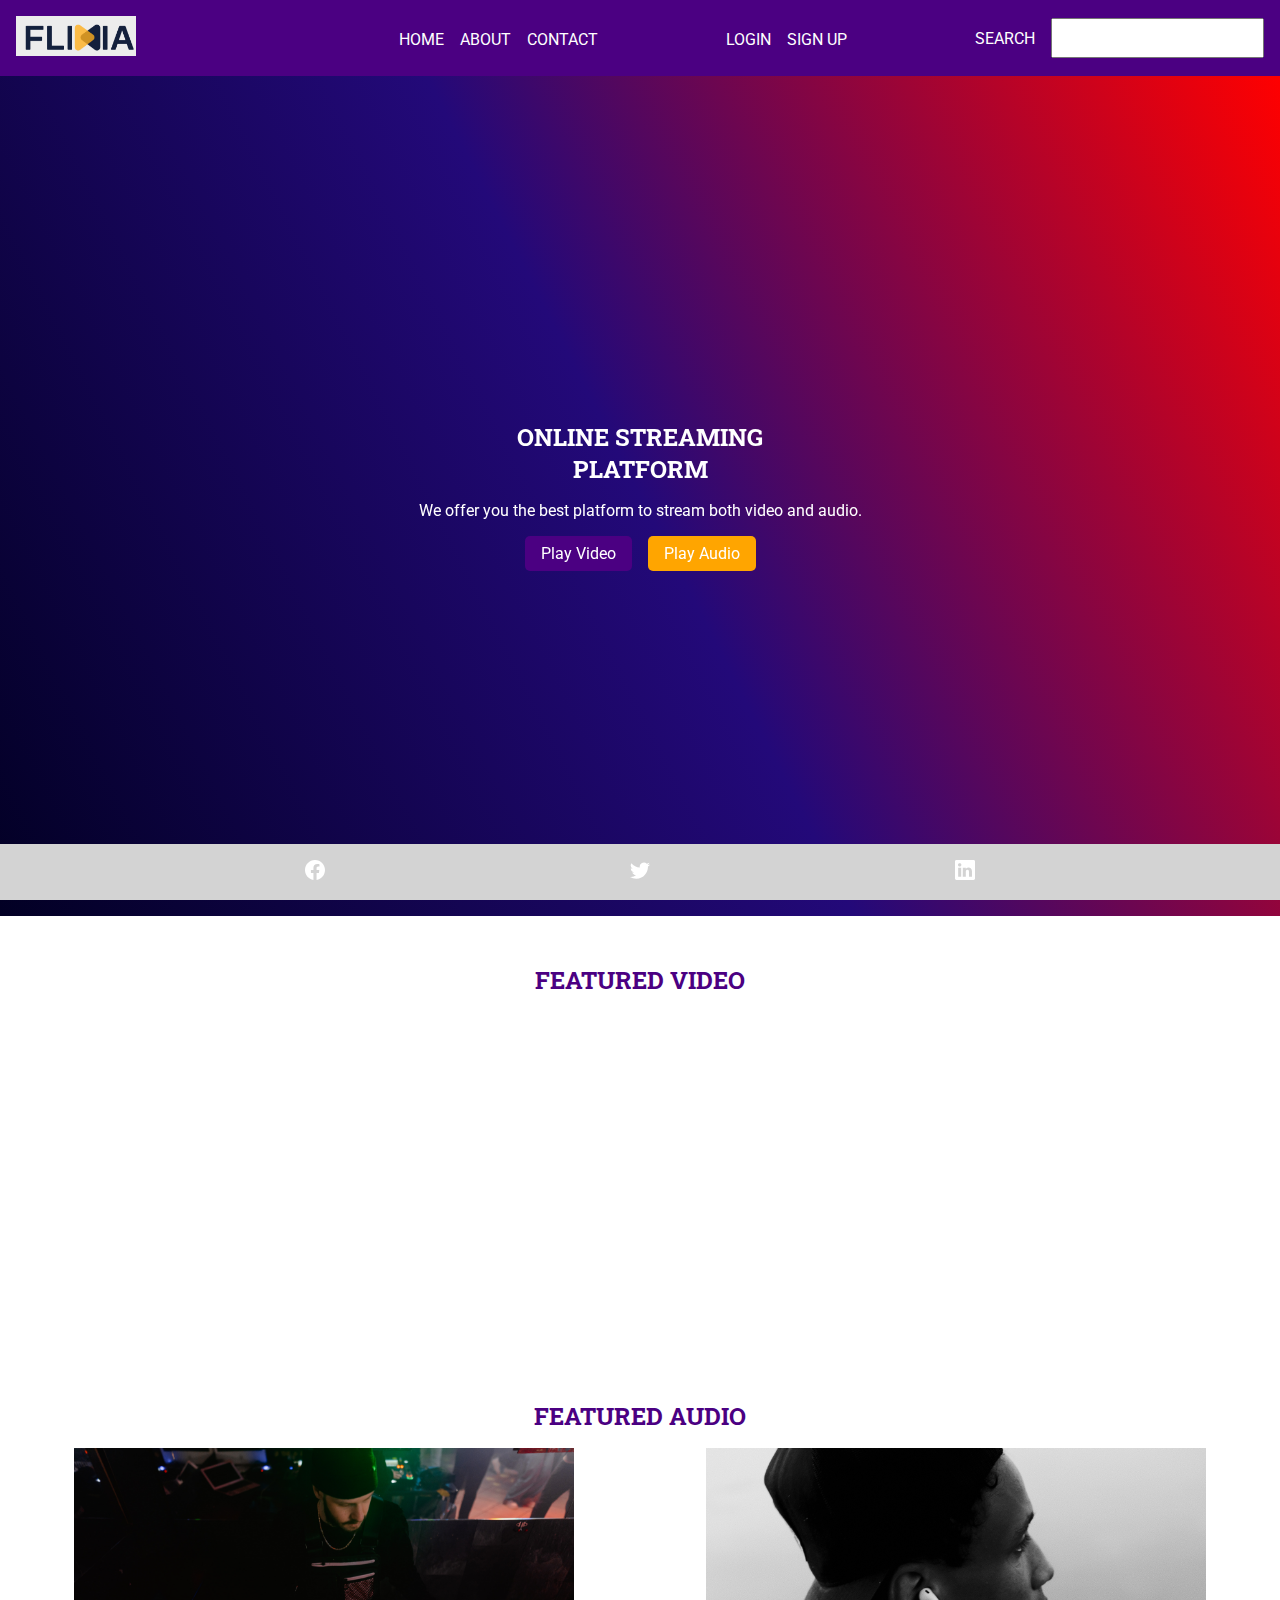
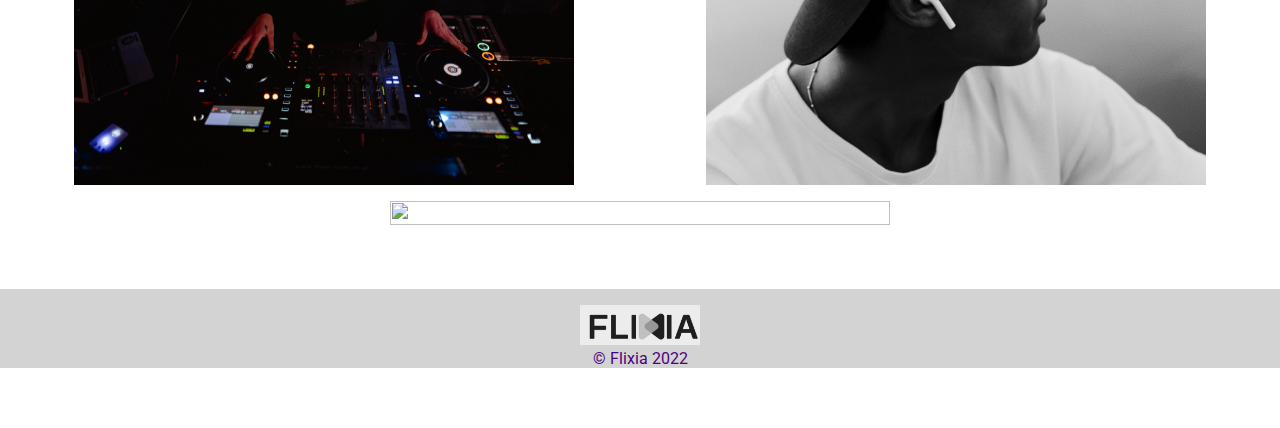
==== commit f014441e: "Done with meduim device responsiveness" ====
--- a/index.html
+++ b/index.html
@@ -16,75 +16,96 @@
   <body>
     <div class="my-container">
       <header class="navbar">
-        <div class="">
-          <a  href="/"
-          ><img
-            class="logo"
-            height="40"
-            width="100"
-            src="./images/FlixiaLogo.png"
-            alt="Flixia Logo"
-        /></a>
-        <nav class="main-nav" aria-label="Main Navigation">
-          <ul>
-            <li><a href="/index.html">Home</a></li>
-            <li><a href="#">About</a></li>
-            <li><a href="#">Contact</a></li>
-          </ul>
-          <ul>
-            <li><a href="./pages/login.html">Login</a></li>
-            <li><a href="./pages/signup.html">Sign Up</a></li>
-          </ul>
-          <form class="search">
-            <p>Search</p>
-            <input type="search" name="search" id="search" />
-          </form>
-        </nav>
-        
+        <div>
+          <a href="/"
+            ><img
+              class="logo"
+              height="40"
+              width="100"
+              src="./images/FlixiaLogo.png"
+              alt="Flixia Logo"
+          /></a>
+          <nav class="main-nav" aria-label="Main Navigation">
+            <ul>
+              <li><a href="/index.html">Home</a></li>
+              <li><a href="#">About</a></li>
+              <li><a href="#">Contact</a></li>
+            </ul>
+            <ul>
+              <li><a href="./pages/login.html">Login</a></li>
+              <li><a href="./pages/signup.html">Sign Up</a></li>
+            </ul>
+            <form class="search">
+              <p>Search</p>
+              <input type="search" name="search" id="search" />
+            </form>
+          </nav>
 
-        <!-- Search Icon -->
-        <svg xmlns="http://www.w3.org/2000/svg" width="30" height="30" fill="currentColor" class="search-icon" viewBox="0 0 16 16">
-          <path d="M11.742 10.344a6.5 6.5 0 1 0-1.397 1.398h-.001c.03.04.062.078.098.115l3.85 3.85a1 1 0 0 0 1.415-1.414l-3.85-3.85a1.007 1.007 0 0 0-.115-.1zM12 6.5a5.5 5.5 0 1 1-11 0 5.5 5.5 0 0 1 11 0z"/>
-        </svg>
-        <!-- Search Icon -->
+          <!-- Search Icon -->
+          <svg
+            xmlns="http://www.w3.org/2000/svg"
+            width="30"
+            height="30"
+            fill="currentColor"
+            class="search-icon"
+            viewBox="0 0 16 16"
+          >
+            <path
+              d="M11.742 10.344a6.5 6.5 0 1 0-1.397 1.398h-.001c.03.04.062.078.098.115l3.85 3.85a1 1 0 0 0 1.415-1.414l-3.85-3.85a1.007 1.007 0 0 0-.115-.1zM12 6.5a5.5 5.5 0 1 1-11 0 5.5 5.5 0 0 1 11 0z"
+            />
+          </svg>
+          <!-- Search Icon -->
         </div>
       </header>
       <main>
         <section class="hero">
-            <div class="hero-text">
-            <header><h1 class="h1">Online Streaming <br> Platform</h1></header>
-            <p class="">
+          <div class="hero-text">
+            <header>
+              <h1 class="h1">
+                Online Streaming <br />
+                Platform
+              </h1>
+            </header>
+            <p>
               We offer you the best platform to stream both video and audio.
             </p>
+            <div class="cta-desktop">
+              <button class="bgc-pri">Play Video</button>
+              <button class="bgc-sec">Play Audio</button>
+            </div>
           </div>
-          <figure class=""><video autoplay loop src="./video/streamingVideo.mp4"></video></figure>
+          <figure>
+            <video autoplay loop src="./video/streamingVideo.mp4"></video>
+          </figure>
           <div class="cta">
             <button class="">Play Video</button>
             <button class="">Play Audio</button>
           </div>
-          </section>
-          
-        </div>
+        </section>
         <section class="video">
           <header><h2>Featured Video</h2></header>
           <div class="grid">
-            <div class="a"><video autoplay loop src="./video/featured/video1.mp4"></video></div>
-            <div class="b"><video autoplay loop src="./video/featured/video2.mp4"></video></div>
-            <div class="c"><video autoplay loop src="./video/featured/video3.mp4"></video></div>
+            <div>
+              <video autoplay loop src="./video/featured/video1.mp4"></video>
+            </div>
+            <div>
+              <video autoplay loop src="./video/featured/video2.mp4"></video>
+            </div>
+            <div>
+              <video autoplay loop src="./video/featured/video3.mp4"></video>
+            </div>
           </div>
         </section>
         <section class="audio">
           <header><h2>Featured Audio</h2></header>
           <div class="grid">
             <div><img src="./images/featured/dj.jpg" alt="" /></div>
-          <div><img src="./images/featured/grey.jpg" alt="" /></div>
-          <div><img src="./images/featured/meditation.jpg" alt="" /></div>
+            <div><img src="./images/featured/grey.jpg" alt="" /></div>
+            <div><img src="./images/featured/meditation.jpg" alt="" /></div>
           </div>
-          
-          
         </section>
         <footer>
-          <a  href="/"
+          <a href="/"
             ><img
               class="logo"
               height="40"
@@ -94,19 +115,55 @@
           /></a>
           <p class="copy">&copy; Flixia 2022</p>
         </footer>
-        <nav class="nav-socials"  aria-labelledby="social media navigatiion">
-            <ul class="socials">
-              <li><a href="#"><svg xmlns="http://www.w3.org/2000/svg" width="20" height="20" fill="currentColor" class="bi bi-facebook icon" viewBox="0 0 16 16">
-                <path d="M16 8.049c0-4.446-3.582-8.05-8-8.05C3.58 0-.002 3.603-.002 8.05c0 4.017 2.926 7.347 6.75 7.951v-5.625h-2.03V8.05H6.75V6.275c0-2.017 1.195-3.131 3.022-3.131.876 0 1.791.157 1.791.157v1.98h-1.009c-.993 0-1.303.621-1.303 1.258v1.51h2.218l-.354 2.326H9.25V16c3.824-.604 6.75-3.934 6.75-7.951z"/>
-              </svg></a></li>
-              <li><a href="#"><svg xmlns="http://www.w3.org/2000/svg" width="20" height="20" fill="currentColor" class="bi bi-twitter" viewBox="0 0 16 16">
-                <path d="M5.026 15c6.038 0 9.341-5.003 9.341-9.334 0-.14 0-.282-.006-.422A6.685 6.685 0 0 0 16 3.542a6.658 6.658 0 0 1-1.889.518 3.301 3.301 0 0 0 1.447-1.817 6.533 6.533 0 0 1-2.087.793A3.286 3.286 0 0 0 7.875 6.03a9.325 9.325 0 0 1-6.767-3.429 3.289 3.289 0 0 0 1.018 4.382A3.323 3.323 0 0 1 .64 6.575v.045a3.288 3.288 0 0 0 2.632 3.218 3.203 3.203 0 0 1-.865.115 3.23 3.23 0 0 1-.614-.057 3.283 3.283 0 0 0 3.067 2.277A6.588 6.588 0 0 1 .78 13.58a6.32 6.32 0 0 1-.78-.045A9.344 9.344 0 0 0 5.026 15z"/>
-              </svg></a></li>
-              <li><a href="#"><svg xmlns="http://www.w3.org/2000/svg" width="20" height="20" fill="currentColor" class="bi bi-linkedin" viewBox="0 0 16 16">
-                <path d="M0 1.146C0 .513.526 0 1.175 0h13.65C15.474 0 16 .513 16 1.146v13.708c0 .633-.526 1.146-1.175 1.146H1.175C.526 16 0 15.487 0 14.854V1.146zm4.943 12.248V6.169H2.542v7.225h2.401zm-1.2-8.212c.837 0 1.358-.554 1.358-1.248-.015-.709-.52-1.248-1.342-1.248-.822 0-1.359.54-1.359 1.248 0 .694.521 1.248 1.327 1.248h.016zm4.908 8.212V9.359c0-.216.016-.432.08-.586.173-.431.568-.878 1.232-.878.869 0 1.216.662 1.216 1.634v3.865h2.401V9.25c0-2.22-1.184-3.252-2.764-3.252-1.274 0-1.845.7-2.165 1.193v.025h-.016a5.54 5.54 0 0 1 .016-.025V6.169h-2.4c.03.678 0 7.225 0 7.225h2.4z"/>
-              </svg></a></li>
-            </ul>
-          </nav>
+        <nav class="nav-socials" aria-labelledby="social media navigatiion">
+          <ul class="socials">
+            <li>
+              <a href="#"
+                ><svg
+                  xmlns="http://www.w3.org/2000/svg"
+                  width="20"
+                  height="20"
+                  fill="currentColor"
+                  class="bi bi-facebook icon"
+                  viewBox="0 0 16 16"
+                >
+                  <path
+                    d="M16 8.049c0-4.446-3.582-8.05-8-8.05C3.58 0-.002 3.603-.002 8.05c0 4.017 2.926 7.347 6.75 7.951v-5.625h-2.03V8.05H6.75V6.275c0-2.017 1.195-3.131 3.022-3.131.876 0 1.791.157 1.791.157v1.98h-1.009c-.993 0-1.303.621-1.303 1.258v1.51h2.218l-.354 2.326H9.25V16c3.824-.604 6.75-3.934 6.75-7.951z"
+                  /></svg
+              ></a>
+            </li>
+            <li>
+              <a href="#"
+                ><svg
+                  xmlns="http://www.w3.org/2000/svg"
+                  width="20"
+                  height="20"
+                  fill="currentColor"
+                  class="bi bi-twitter"
+                  viewBox="0 0 16 16"
+                >
+                  <path
+                    d="M5.026 15c6.038 0 9.341-5.003 9.341-9.334 0-.14 0-.282-.006-.422A6.685 6.685 0 0 0 16 3.542a6.658 6.658 0 0 1-1.889.518 3.301 3.301 0 0 0 1.447-1.817 6.533 6.533 0 0 1-2.087.793A3.286 3.286 0 0 0 7.875 6.03a9.325 9.325 0 0 1-6.767-3.429 3.289 3.289 0 0 0 1.018 4.382A3.323 3.323 0 0 1 .64 6.575v.045a3.288 3.288 0 0 0 2.632 3.218 3.203 3.203 0 0 1-.865.115 3.23 3.23 0 0 1-.614-.057 3.283 3.283 0 0 0 3.067 2.277A6.588 6.588 0 0 1 .78 13.58a6.32 6.32 0 0 1-.78-.045A9.344 9.344 0 0 0 5.026 15z"
+                  /></svg
+              ></a>
+            </li>
+            <li>
+              <a href="#"
+                ><svg
+                  xmlns="http://www.w3.org/2000/svg"
+                  width="20"
+                  height="20"
+                  fill="currentColor"
+                  class="bi bi-linkedin"
+                  viewBox="0 0 16 16"
+                >
+                  <path
+                    d="M0 1.146C0 .513.526 0 1.175 0h13.65C15.474 0 16 .513 16 1.146v13.708c0 .633-.526 1.146-1.175 1.146H1.175C.526 16 0 15.487 0 14.854V1.146zm4.943 12.248V6.169H2.542v7.225h2.401zm-1.2-8.212c.837 0 1.358-.554 1.358-1.248-.015-.709-.52-1.248-1.342-1.248-.822 0-1.359.54-1.359 1.248 0 .694.521 1.248 1.327 1.248h.016zm4.908 8.212V9.359c0-.216.016-.432.08-.586.173-.431.568-.878 1.232-.878.869 0 1.216.662 1.216 1.634v3.865h2.401V9.25c0-2.22-1.184-3.252-2.764-3.252-1.274 0-1.845.7-2.165 1.193v.025h-.016a5.54 5.54 0 0 1 .016-.025V6.169h-2.4c.03.678 0 7.225 0 7.225h2.4z"
+                  /></svg
+              ></a>
+            </li>
+          </ul>
+        </nav>
       </main>
     </div>
   </body>
--- a/styles/index.css
+++ b/styles/index.css
@@ -1,5 +1,3 @@
-
-
 .hero {
   height: calc(100vh - 60px);
   max-height: calc(100vh - 60px);
@@ -14,6 +12,7 @@
   display: flex;
   flex-direction: column;
   justify-content: center;
+  gap: 1rem;
 }
 
 figure {
@@ -35,12 +34,12 @@
 }
 
 .cta {
-    height: 20%;
-    max-height: 20%;
-    display: flex;
-    justify-content: center;
-    align-items: center;
-    gap: 1rem;
+  height: 20%;
+  max-height: 20%;
+  display: flex;
+  justify-content: center;
+  align-items: center;
+  gap: 1rem;
 }
 
 .cta > :first-child {
@@ -50,7 +49,6 @@
 .cta > :last-child {
   background-color: var(--secondary);
 }
-
 
 /* Featured Videos */
 
@@ -65,4 +63,60 @@
 .grid > div {
   flex-basis: 40%;
   margin: 0 auto;
-}+}
+
+.cta-desktop {
+  display: none;
+}
+
+@media screen and (min-width: 600px) {
+  .hero {
+    display: flex;
+    height: 100vh;
+    align-items: center;
+    background: rgb(2, 0, 36);
+    background: linear-gradient(
+      63deg,
+      rgba(2, 0, 36, 1) 0%,
+      rgba(35, 9, 121, 1) 50%,
+      rgba(255, 0, 0, 1) 100%
+    );
+    position: relative;
+  }
+
+  figure > video {
+    position: absolute;
+    top: 0;
+    left: 0;
+    height: calc(100vh - 60px);
+    /* mix-blend-mode: overlay; */
+    filter: grayscale(100%);
+  }
+
+  .hero-text {
+    position: absolute;
+    /* top: 0; */
+    z-index: 99;
+    width: 100%;
+    /* height: calc(100vh - 60px);; */
+    /* mix-blend-mode: overlay; */
+  }
+
+  .hero-text h1 {
+    color: white !important;
+  }
+
+  .hero-text p {
+    color: white !important;
+  }
+
+  .cta-desktop {
+    display: flex;
+    justify-content: center;
+    gap: 1rem;
+  }
+
+  .cta {
+    display: none;
+  }
+}
--- a/styles/global.css
+++ b/styles/global.css
@@ -1,4 +1,5 @@
 @import url("https://fonts.googleapis.com/css2?family=Roboto+Slab:wght@700&family=Roboto:wght@300&display=swap");
+
 :root {
   --font-para: "Roboto", sans-serif;
   --font-header: "Roboto Slab", serif;
@@ -76,7 +77,7 @@
   border-radius: 5px;
 }
 
-section {
+.video, .audio{
   margin: var(--d-spacing) 0;
 }
 
@@ -98,7 +99,8 @@
 .form {
   margin: 0 auto;
   padding: var(--spacing);
-  max-width: 100%;
+  max-width: 600px;
+  margin-top: var(--d-spacing);
 }
 
 .form  a {
@@ -109,6 +111,7 @@
     display: flex;
     flex-direction: row;
     justify-content: space-between;
+    
 }
 
 .form > .link:hover {
@@ -160,6 +163,18 @@
   display: none;
 }
 
+.bgc-pri {
+    background-color: var(--primary);
+}
+
+.bgc-sec {
+    background-color: var(--secondary);
+}
+
+@media screen and (min-width: 600px) {
+
+}
+
 @media screen and (min-width: 900px) {
   .main-nav,
   .main-nav > ul,
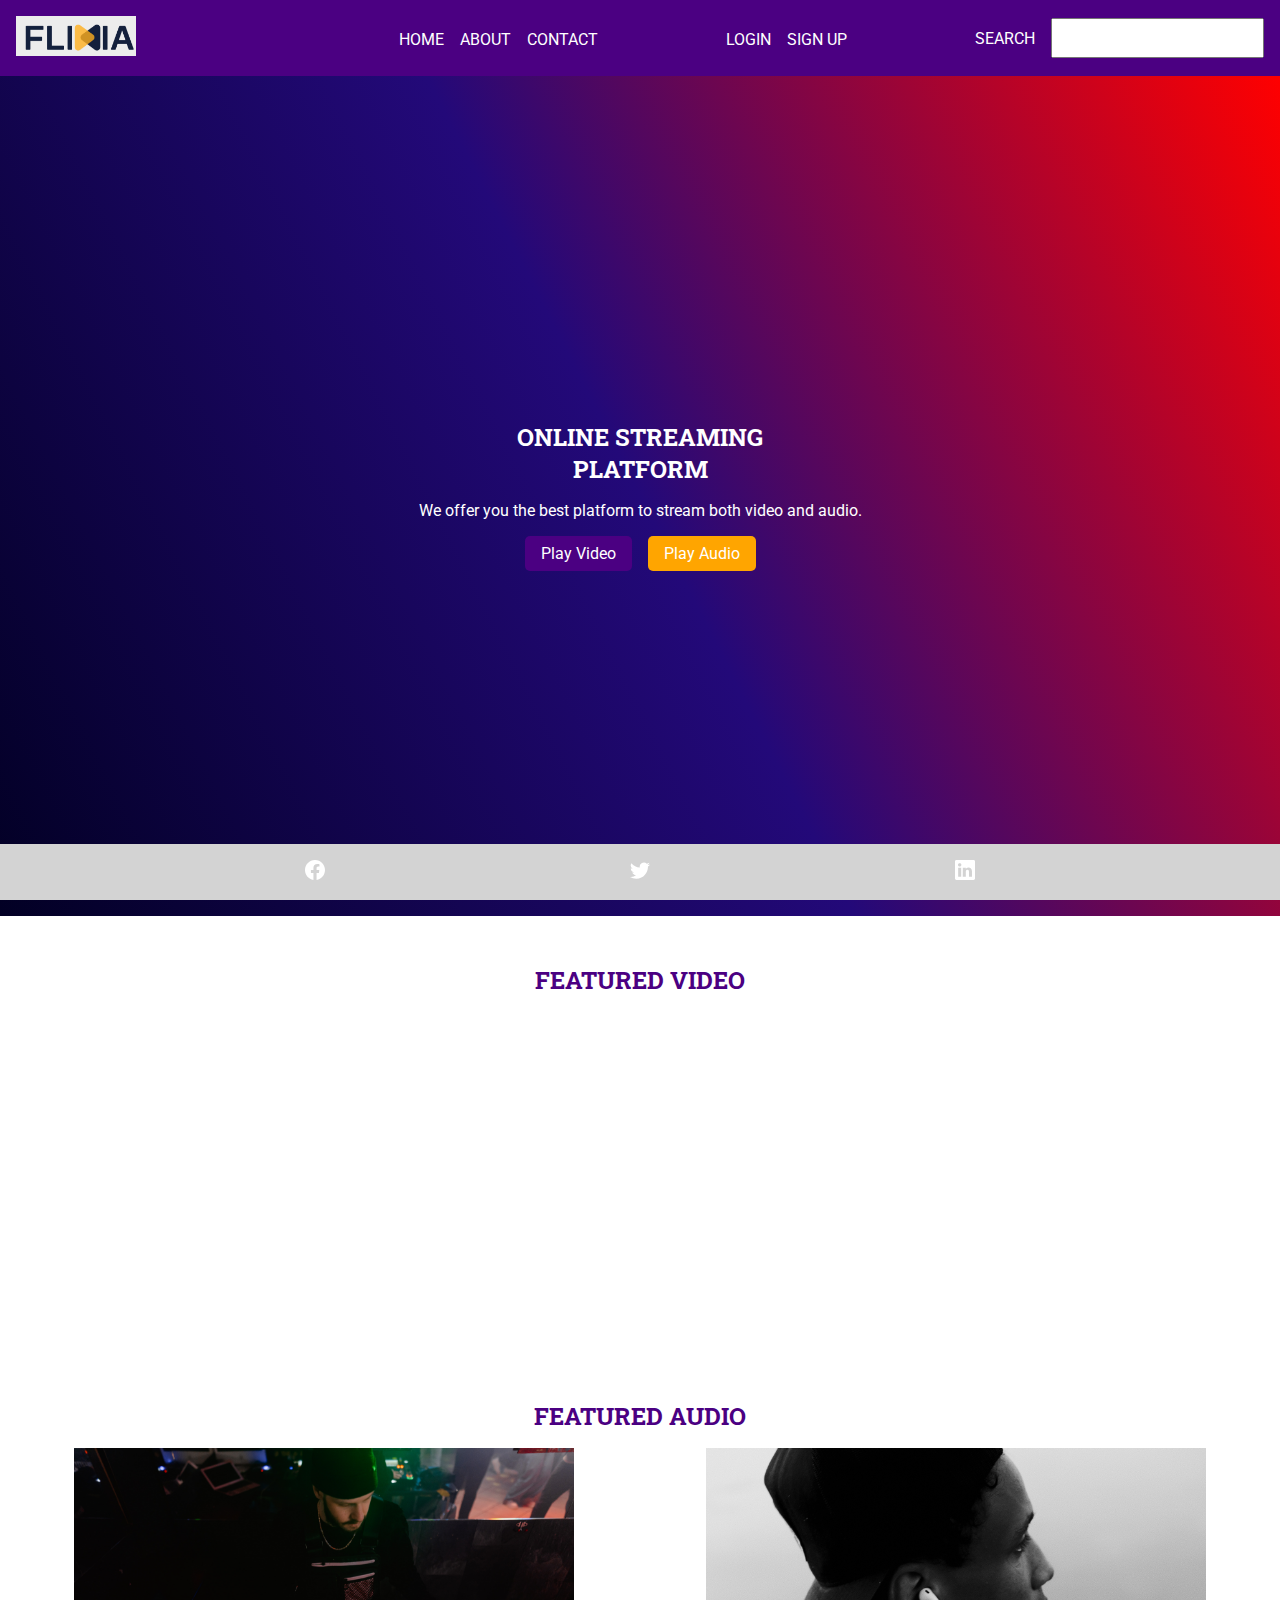
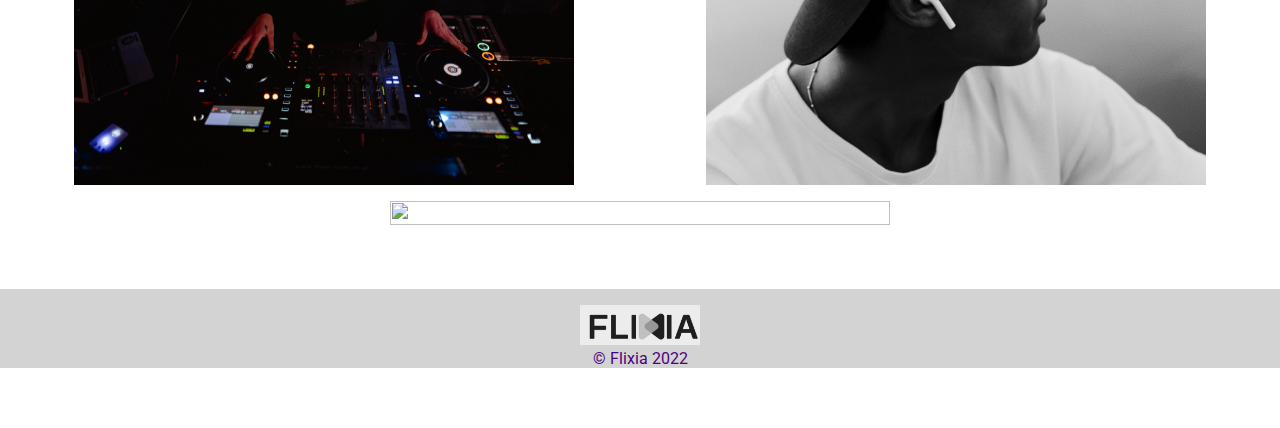
==== commit 7aec5828: "Done with hamburger menu using js" ====
--- a/index.html
+++ b/index.html
@@ -12,6 +12,7 @@
     <link rel="stylesheet" href="./styles/index.css" />
     <link rel="stylesheet" href="./styles/global.css" />
     <title>Landing Page|| Flixia</title>
+    <script src="./main.js" defer></script>
   </head>
   <body>
     <div class="my-container">
@@ -41,22 +42,39 @@
             </form>
           </nav>
 
-          <!-- Search Icon -->
-          <svg
-            xmlns="http://www.w3.org/2000/svg"
-            width="30"
-            height="30"
-            fill="currentColor"
-            class="search-icon"
-            viewBox="0 0 16 16"
-          >
-            <path
-              d="M11.742 10.344a6.5 6.5 0 1 0-1.397 1.398h-.001c.03.04.062.078.098.115l3.85 3.85a1 1 0 0 0 1.415-1.414l-3.85-3.85a1.007 1.007 0 0 0-.115-.1zM12 6.5a5.5 5.5 0 1 1-11 0 5.5 5.5 0 0 1 11 0z"
-            />
-          </svg>
-          <!-- Search Icon -->
+          <div class="container" >
+            <div class="bar1"></div>
+            <div class="bar2"></div>
+            <div class="bar3"></div>
+          </div>
+          
         </div>
       </header>
+    <nav class="menu">
+      <ul>
+        <li><a href="/index.html">Home</a></li>
+        <li><a href="#">About</a></li>
+        <li><a href="#">Contact</a></li>
+      </ul>
+      <ul>
+        <li><a href="./pages/login.html">Login</a></li>
+        <li><a href="./pages/signup.html">Sign Up</a></li>
+      </ul>
+      <!-- Search Icon -->
+      <svg
+      xmlns="http://www.w3.org/2000/svg"
+      width="30"
+      height="30"
+      fill="currentColor"
+      class="search-icon"
+      viewBox="0 0 16 16"
+    >
+      <path
+        d="M11.742 10.344a6.5 6.5 0 1 0-1.397 1.398h-.001c.03.04.062.078.098.115l3.85 3.85a1 1 0 0 0 1.415-1.414l-3.85-3.85a1.007 1.007 0 0 0-.115-.1zM12 6.5a5.5 5.5 0 1 1-11 0 5.5 5.5 0 0 1 11 0z"
+      />
+    </svg>
+    <!-- Search Icon End -->
+    </nav>
       <main>
         <section class="hero">
           <div class="hero-text">
@@ -75,7 +93,7 @@
             </div>
           </div>
           <figure>
-            <video autoplay loop src="./video/streamingVideo.mp4"></video>
+            <video muted autoplay loop src="./video/streamingVideo.mp4"></video>
           </figure>
           <div class="cta">
             <button class="">Play Video</button>
@@ -86,13 +104,13 @@
           <header><h2>Featured Video</h2></header>
           <div class="grid">
             <div>
-              <video autoplay loop src="./video/featured/video1.mp4"></video>
+              <video muted autoplay loop src="./video/featured/video1.mp4"></video>
             </div>
             <div>
-              <video autoplay loop src="./video/featured/video2.mp4"></video>
+              <video muted autoplay loop src="./video/featured/video2.mp4"></video>
             </div>
             <div>
-              <video autoplay loop src="./video/featured/video3.mp4"></video>
+              <video muted autoplay loop src="./video/featured/video3.mp4"></video>
             </div>
           </div>
         </section>
--- a/styles/index.css
+++ b/styles/index.css
@@ -120,3 +120,9 @@
     display: none;
   }
 }
+
+@media screen and (min-width: 900px) {
+  .menu {
+    display: none;
+  }
+}
--- a/styles/global.css
+++ b/styles/global.css
@@ -33,7 +33,7 @@
   position: sticky;
   top: 0;
   width: 100%;
-  z-index: 1;
+  z-index: 100;
 }
 
 a {
@@ -56,11 +56,11 @@
 }
 
 h1 {
-    font-size: 1.5rem;
+  font-size: 1.5rem;
 }
 
 .search-icon {
-  color: var(--white);
+  color: black;
 }
 
 p {
@@ -77,7 +77,8 @@
   border-radius: 5px;
 }
 
-.video, .audio{
+.video,
+.audio {
   margin: var(--d-spacing) 0;
 }
 
@@ -103,19 +104,18 @@
   margin-top: var(--d-spacing);
 }
 
-.form  a {
+.form a {
   color: black;
 }
 
 .form > .link {
-    display: flex;
-    flex-direction: row;
-    justify-content: space-between;
-    
+  display: flex;
+  flex-direction: row;
+  justify-content: space-between;
 }
 
 .form > .link:hover {
-    text-decoration: underline;
+  text-decoration: underline;
 }
 
 .form > div {
@@ -164,18 +164,86 @@
 }
 
 .bgc-pri {
-    background-color: var(--primary);
+  background-color: var(--primary);
 }
 
 .bgc-sec {
-    background-color: var(--secondary);
-}
+  background-color: var(--secondary);
+}
+
+/* Hamburger Menu */
+
+.container {
+  display: inline-block;
+  cursor: pointer;
+}
+
+.bar1,
+.bar2,
+.bar3 {
+  width: 35px;
+  height: 5px;
+  background-color: var(--white);
+  margin: 6px 0;
+  transition: 0.4s;
+}
+
+/* Rotate first bar */
+.change .bar1 {
+  transform: translate(0, 11px) rotate(-45deg);
+}
+
+/* Fade out the second bar */
+.change .bar2 {
+  opacity: 0;
+}
+
+/* Rotate last bar */
+.change .bar3 {
+  transform: translate(0, -11px) rotate(45deg);
+}
+/* Hamburger Menu End */
+
+.menu {
+    text-align: center;
+    background-color: rgb(230, 224, 230);
+    padding: var(--spacing);
+    display: none;
+    opacity: 0;
+    transition: opacity 4s ease-in-out !important;
+  }
+  
+  .show {
+    opacity: 1;
+    display: block;
+    transition: opacity 4s ease-in-out !important;
+  }
+  
+  .menu > ul {
+    list-style: none;
+  }
+  
+  .menu > ul > li {
+    width: 100%;
+    margin-bottom: var(--spacing);
+  }
+  
+  .menu .search {
+    display: flex;
+  }
+  
+  .menu a {
+    color: black;
+  }
 
 @media screen and (min-width: 600px) {
-
 }
 
 @media screen and (min-width: 900px) {
+  .container {
+    display: none;
+  }
+
   .main-nav,
   .main-nav > ul,
   .search {
